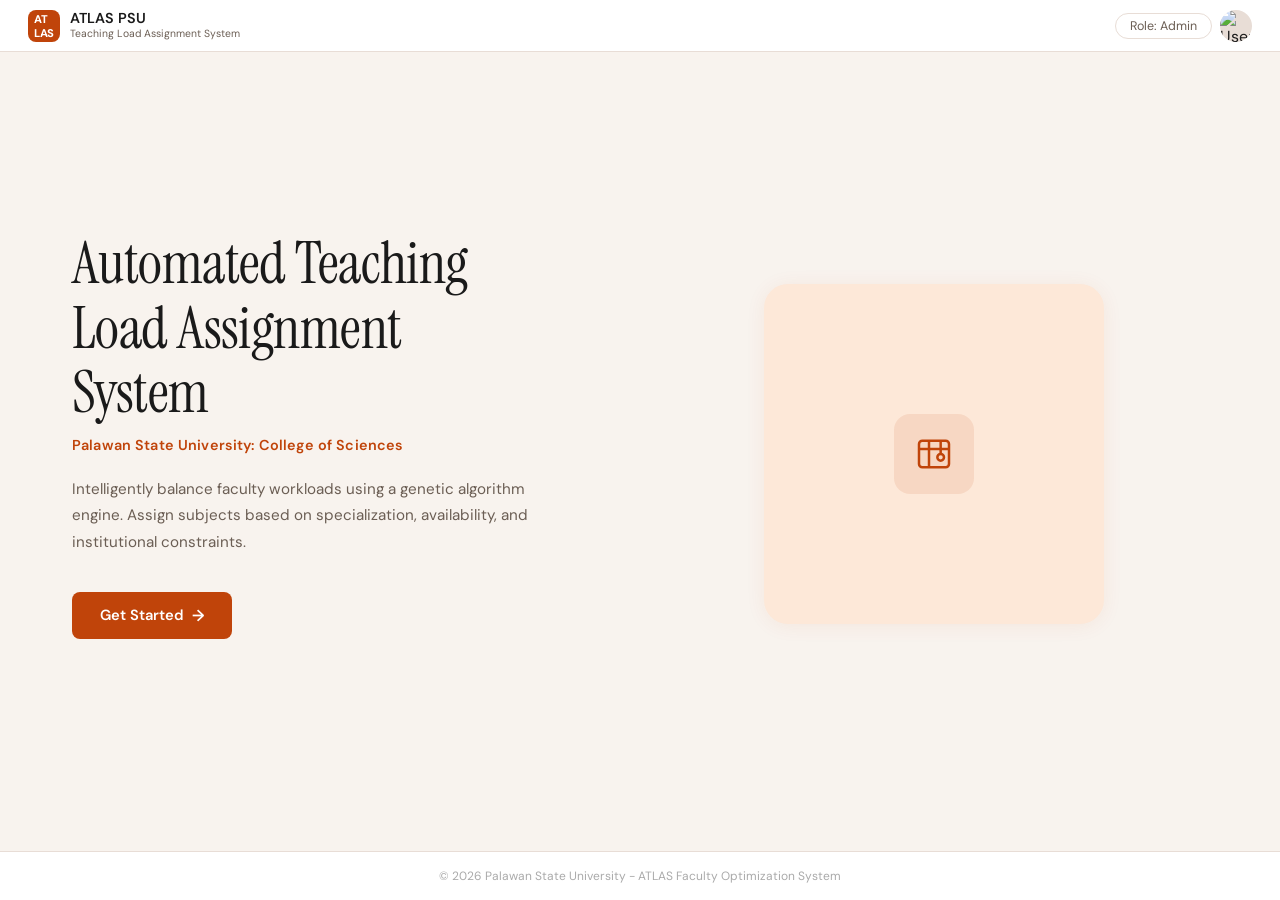
==== index.html @ 30d857c2 "login page fix for prototype" ====
<!DOCTYPE html>
<html lang="en">
<head>
  <meta charset="UTF-8">
  <meta name="viewport" content="width=device-width, initial-scale=1.0">
  <title>ATLAS PSU - Faculty Load Optimization</title>
  <link rel="icon" type="image/png" href="favicon.png">
  <link rel="preconnect" href="https://fonts.googleapis.com">
  <link rel="preconnect" href="https://fonts.gstatic.com" crossorigin>
  <link href="https://fonts.googleapis.com/css2?family=Instrument+Serif:ital@0;1&family=DM+Sans:wght@400;500;600&display=swap" rel="stylesheet">
  <style>
    *, *::before, *::after { box-sizing: border-box; margin: 0; padding: 0; }

    :root {
      --brand:      #c0440a;
      --brand-dark: #963309;
      --brand-bg:   #fde8d8;
      --cream:      #f8f3ee;
      --white:      #ffffff;
      --border:     #e8ddd6;
      --text:       #1a1a1a;
      --muted:      #6b5e54;
    }

    html { font-size: 16px; scroll-behavior: smooth; }

    body {
      font-family: 'DM Sans', sans-serif;
      background: var(--cream);
      color: var(--text);
      min-height: 100vh;
      display: flex;
      flex-direction: column;
    }

    /* ── NAV ── */
    .lp-nav {
      background: var(--white);
      border-bottom: 1px solid var(--border);
      padding: 0 28px;
      height: 52px;
      display: flex;
      align-items: center;
      justify-content: space-between;
      position: sticky;
      top: 0;
      z-index: 100;
    }
    .lp-nav-left {
      display: flex;
      align-items: center;
      gap: 10px;
    }
    .lp-logo-wrap {
      display: flex;
      align-items: center;
      gap: 10px;
    }
    .lp-logo-icon {
      width: 32px;
      height: 32px;
      background: var(--brand);
      border-radius: 8px;
      display: flex;
      align-items: center;
      justify-content: center;
      font-size: 0.7rem;
      font-weight: 800;
      color: white;
      letter-spacing: -0.5px;
      flex-shrink: 0;
    }
    .lp-brand {
      font-size: 0.9rem;
      font-weight: 600;
      color: var(--text);
      line-height: 1.1;
    }
    .lp-brand-sub {
      font-size: 0.65rem;
      color: var(--muted);
      font-weight: 400;
    }
    .lp-nav-right {
      display: flex;
      align-items: center;
      gap: 8px;
    }
    .lp-role-pill {
      border: 1px solid var(--border);
      border-radius: 99px;
      padding: 4px 14px;
      font-size: 0.78rem;
      color: var(--muted);
      background: var(--white);
    }
    .lp-avatar {
      width: 32px;
      height: 32px;
      border-radius: 50%;
      background: var(--border);
      overflow: hidden;
      flex-shrink: 0;
    }
    .lp-avatar img {
      width: 100%;
      height: 100%;
      object-fit: cover;
    }

    /* ── HERO ── */
    .lp-hero {
      flex: 1;
      display: grid;
      grid-template-columns: 1fr 1fr;
      align-items: center;
      gap: 40px;
      padding: 64px 72px 60px;
      max-width: 1300px;
      margin: 0 auto;
      width: 100%;
    }

    .lp-hero-left {}

    .lp-hero-title {
      font-family: 'Instrument Serif', serif;
      font-size: clamp(2.2rem, 4.5vw, 3.6rem);
      font-weight: 400;
      line-height: 1.12;
      color: var(--text);
      letter-spacing: -0.01em;
      margin-bottom: 10px;
    }

    .lp-hero-subtitle {
      font-size: 0.9rem;
      font-weight: 600;
      color: var(--brand);
      margin-bottom: 22px;
      letter-spacing: 0.01em;
    }

    .lp-hero-desc {
      font-size: 0.95rem;
      line-height: 1.75;
      color: var(--muted);
      max-width: 500px;
      margin-bottom: 36px;
    }

    .lp-cta {
      display: inline-flex;
      align-items: center;
      gap: 8px;
      background: var(--brand);
      color: #fff;
      padding: 13px 28px;
      border-radius: 8px;
      font-size: 0.92rem;
      font-weight: 600;
      text-decoration: none;
      transition: background 0.15s, transform 0.1s;
      margin-bottom: 36px;
    }
    .lp-cta:hover { background: var(--brand-dark); transform: translateY(-1px); }
    .lp-cta-arrow { font-size: 1rem; }

    .lp-feature-tags {
      display: flex;
      flex-wrap: wrap;
      gap: 8px;
    }
    .lp-tag {
      display: inline-flex;
      align-items: center;
      gap: 7px;
      border: 1px solid var(--border);
      background: var(--white);
      border-radius: 99px;
      padding: 6px 14px;
      font-size: 0.78rem;
      font-weight: 500;
      color: var(--text);
      white-space: nowrap;
    }
    .lp-tag-icon {
      font-size: 0.8rem;
      opacity: 0.75;
    }

    /* ── HERO RIGHT CARD ── */
    .lp-hero-right {
      display: flex;
      justify-content: center;
      align-items: center;
    }
    .lp-visual-card {
      width: 100%;
      max-width: 340px;
      aspect-ratio: 1 / 1;
      background: var(--brand-bg);
      border-radius: 24px;
      display: flex;
      flex-direction: column;
      align-items: center;
      justify-content: center;
      gap: 16px;
      padding: 40px;
      box-shadow: 0 2px 20px rgba(192,68,10,0.07);
    }
    .lp-visual-icon {
      width: 80px;
      height: 80px;
      background: rgba(192,68,10,0.10);
      border-radius: 16px;
      display: flex;
      align-items: center;
      justify-content: center;
    }
    .lp-visual-icon svg {
      width: 40px;
      height: 40px;
      stroke: var(--brand);
      stroke-width: 1.5;
      fill: none;
    }
    .lp-visual-stat {
      display: flex;
      flex-direction: column;
      align-items: center;
      gap: 4px;
      text-align: center;
    }
    .lp-visual-stat-num {
      font-family: 'Instrument Serif', serif;
      font-size: 2.2rem;
      color: var(--brand);
      line-height: 1;
    }
    .lp-visual-stat-label {
      font-size: 0.75rem;
      color: var(--muted);
      font-weight: 500;
    }
    .lp-visual-pills {
      display: flex;
      gap: 6px;
      flex-wrap: wrap;
      justify-content: center;
    }
    .lp-vpill {
      padding: 3px 10px;
      border-radius: 99px;
      font-size: 0.68rem;
      font-weight: 600;
    }
    .lp-vpill-green  { background: #d1fae5; color: #065f46; }
    .lp-vpill-orange { background: #ffedd5; color: #9a3412; }
    .lp-vpill-blue   { background: #dbeafe; color: #1e40af; }

    /* ── FOOTER ── */
    .lp-footer {
      background: var(--white);
      border-top: 1px solid var(--border);
      padding: 16px 28px;
      text-align: center;
      font-size: 0.75rem;
      color: #aaa;
    }

    /* ── RESPONSIVE ── */
    @media (max-width: 820px) {
      .lp-hero {
        grid-template-columns: 1fr;
        padding: 40px 28px;
        text-align: center;
      }
      .lp-hero-right { display: none; }
      .lp-hero-desc { max-width: 100%; }
      .lp-feature-tags { justify-content: center; }
    }
  </style>
</head>
<body>

  <!-- NAV -->
  <nav class="lp-nav">
    <div class="lp-nav-left">
      <div class="lp-logo-wrap">
        <div class="lp-logo-icon">AT<br>LAS</div>
        <div>
          <div class="lp-brand">ATLAS PSU</div>
          <div class="lp-brand-sub">Teaching Load Assignment System</div>
        </div>
      </div>
    </div>
    <div class="lp-nav-right">
      <span class="lp-role-pill">Role: Admin</span>
      <div class="lp-avatar">
        <img src="https://media.istockphoto.com/id/2171382633/vector/user-profile-icon-anonymous-person-symbol-blank-avatar-graphic-vector-illustration.jpg?s=612x612&w=0&k=20&c=ZwOF6NfOR0zhYC44xOX06ryIPAUhDvAajrPsaZ6v1-w=" alt="User">
      </div>
    </div>
  </nav>

  <!-- HERO -->
  <main class="lp-hero">
    <div class="lp-hero-left">
      <h1 class="lp-hero-title">
        Automated Teaching<br>Load Assignment<br>System
      </h1>
      <p class="lp-hero-subtitle">Palawan State University: College of Sciences</p>
      <p class="lp-hero-desc">
        Intelligently balance faculty workloads using a genetic algorithm engine.
        Assign subjects based on specialization, availability, and institutional
        constraints.
      </p>
      <a href="login.html" class="lp-cta">
        Get Started
        <span class="lp-cta-arrow">→</span>
      </a>
    </div>

    <div class="lp-hero-right">
      <div class="lp-visual-card">
        <div class="lp-visual-icon">
          <svg viewBox="0 0 24 24">
            <rect x="3" y="4" width="18" height="16" rx="2"/>
            <line x1="3" y1="9" x2="21" y2="9"/>
            <line x1="9" y1="4" x2="9" y2="20"/>
            <circle cx="16" cy="14" r="2"/>
            <line x1="16" y1="12" x2="16" y2="4"/>
          </svg>
        </div>
      </div>
    </div>
  </main>

  <!-- FOOTER -->
  <footer class="lp-footer">
    &copy; 2026 Palawan State University - ATLAS Faculty Optimization System
  </footer>

</body>
</html>
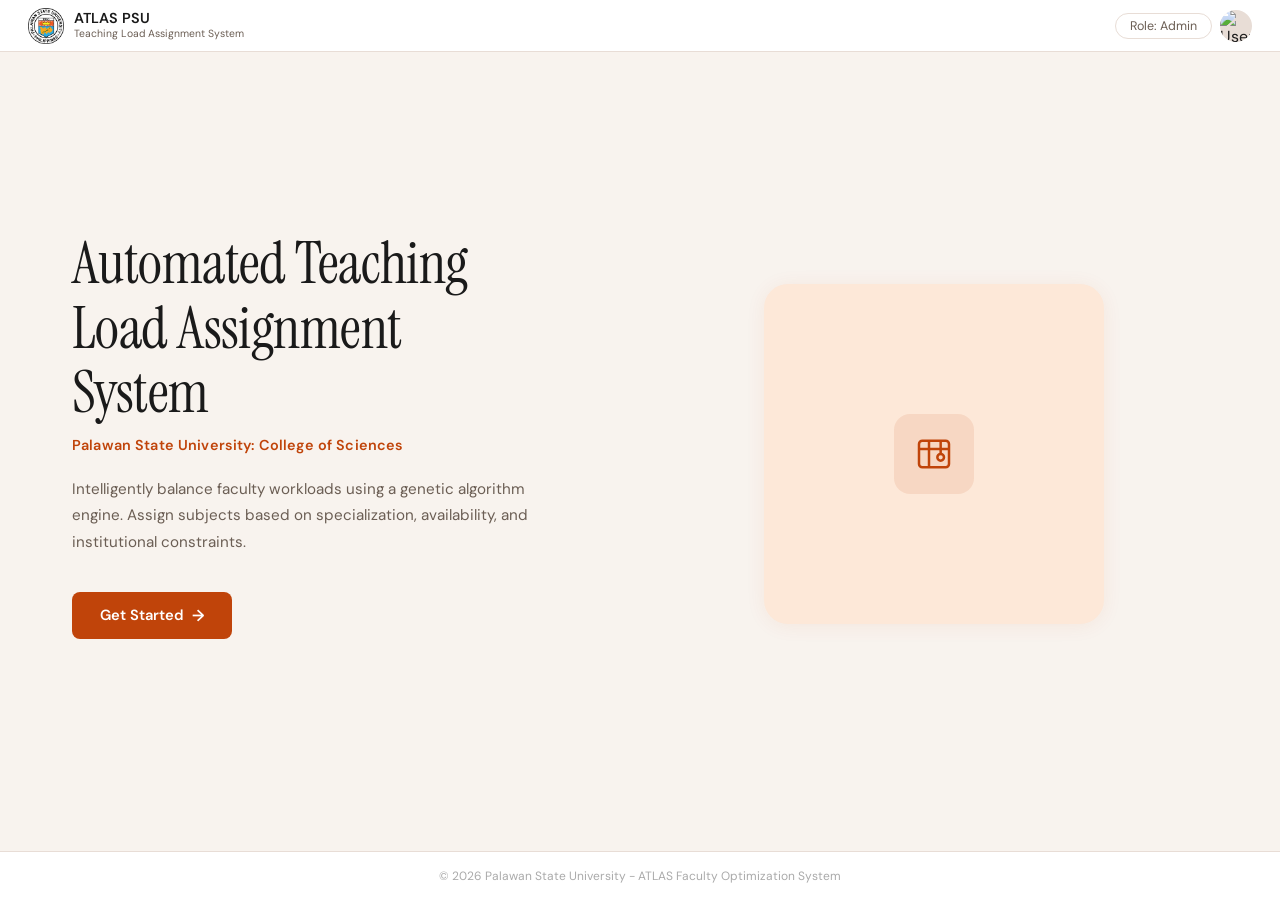
==== commit 7c195a0c: "idkkk" ====
--- a/index.html
+++ b/index.html
@@ -288,7 +288,14 @@
   <nav class="lp-nav">
     <div class="lp-nav-left">
       <div class="lp-logo-wrap">
-        <div class="lp-logo-icon">AT<br>LAS</div>
+        <img
+          src="favicon.png"
+          alt="Palawan State University Logo"
+          class="psu-logo"
+          width="36"
+          height="36"
+          loading="lazy"
+        />
         <div>
           <div class="lp-brand">ATLAS PSU</div>
           <div class="lp-brand-sub">Teaching Load Assignment System</div>
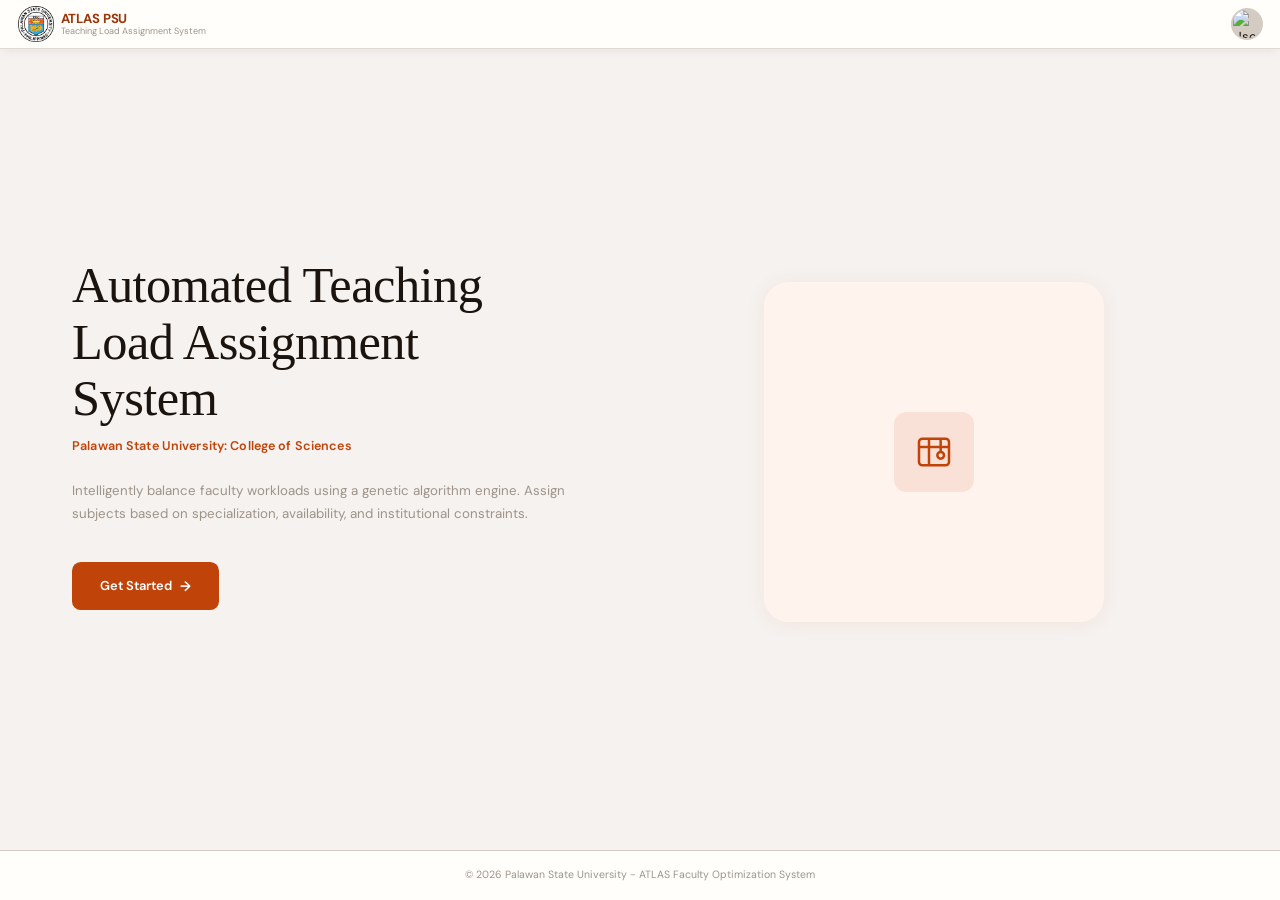
==== commit 8e86281b: "Multiple modifications and css fixes" ====
--- a/index.html
+++ b/index.html
@@ -3,293 +3,21 @@
 <head>
   <meta charset="UTF-8">
   <meta name="viewport" content="width=device-width, initial-scale=1.0">
-  <title>ATLAS PSU - Faculty Load Optimization</title>
-  <link rel="icon" type="image/png" href="favicon.png">
+  <title>ATLAS PSU | Faculty Load Optimization</title>
+  <link rel="icon" type="image/png" href="/assets/images/favicon.png">
   <link rel="preconnect" href="https://fonts.googleapis.com">
   <link rel="preconnect" href="https://fonts.gstatic.com" crossorigin>
   <link href="https://fonts.googleapis.com/css2?family=Instrument+Serif:ital@0;1&family=DM+Sans:wght@400;500;600&display=swap" rel="stylesheet">
-  <style>
-    *, *::before, *::after { box-sizing: border-box; margin: 0; padding: 0; }
-
-    :root {
-      --brand:      #c0440a;
-      --brand-dark: #963309;
-      --brand-bg:   #fde8d8;
-      --cream:      #f8f3ee;
-      --white:      #ffffff;
-      --border:     #e8ddd6;
-      --text:       #1a1a1a;
-      --muted:      #6b5e54;
-    }
-
-    html { font-size: 16px; scroll-behavior: smooth; }
-
-    body {
-      font-family: 'DM Sans', sans-serif;
-      background: var(--cream);
-      color: var(--text);
-      min-height: 100vh;
-      display: flex;
-      flex-direction: column;
-    }
-
-    /* ── NAV ── */
-    .lp-nav {
-      background: var(--white);
-      border-bottom: 1px solid var(--border);
-      padding: 0 28px;
-      height: 52px;
-      display: flex;
-      align-items: center;
-      justify-content: space-between;
-      position: sticky;
-      top: 0;
-      z-index: 100;
-    }
-    .lp-nav-left {
-      display: flex;
-      align-items: center;
-      gap: 10px;
-    }
-    .lp-logo-wrap {
-      display: flex;
-      align-items: center;
-      gap: 10px;
-    }
-    .lp-logo-icon {
-      width: 32px;
-      height: 32px;
-      background: var(--brand);
-      border-radius: 8px;
-      display: flex;
-      align-items: center;
-      justify-content: center;
-      font-size: 0.7rem;
-      font-weight: 800;
-      color: white;
-      letter-spacing: -0.5px;
-      flex-shrink: 0;
-    }
-    .lp-brand {
-      font-size: 0.9rem;
-      font-weight: 600;
-      color: var(--text);
-      line-height: 1.1;
-    }
-    .lp-brand-sub {
-      font-size: 0.65rem;
-      color: var(--muted);
-      font-weight: 400;
-    }
-    .lp-nav-right {
-      display: flex;
-      align-items: center;
-      gap: 8px;
-    }
-    .lp-role-pill {
-      border: 1px solid var(--border);
-      border-radius: 99px;
-      padding: 4px 14px;
-      font-size: 0.78rem;
-      color: var(--muted);
-      background: var(--white);
-    }
-    .lp-avatar {
-      width: 32px;
-      height: 32px;
-      border-radius: 50%;
-      background: var(--border);
-      overflow: hidden;
-      flex-shrink: 0;
-    }
-    .lp-avatar img {
-      width: 100%;
-      height: 100%;
-      object-fit: cover;
-    }
-
-    /* ── HERO ── */
-    .lp-hero {
-      flex: 1;
-      display: grid;
-      grid-template-columns: 1fr 1fr;
-      align-items: center;
-      gap: 40px;
-      padding: 64px 72px 60px;
-      max-width: 1300px;
-      margin: 0 auto;
-      width: 100%;
-    }
-
-    .lp-hero-left {}
-
-    .lp-hero-title {
-      font-family: 'Instrument Serif', serif;
-      font-size: clamp(2.2rem, 4.5vw, 3.6rem);
-      font-weight: 400;
-      line-height: 1.12;
-      color: var(--text);
-      letter-spacing: -0.01em;
-      margin-bottom: 10px;
-    }
-
-    .lp-hero-subtitle {
-      font-size: 0.9rem;
-      font-weight: 600;
-      color: var(--brand);
-      margin-bottom: 22px;
-      letter-spacing: 0.01em;
-    }
-
-    .lp-hero-desc {
-      font-size: 0.95rem;
-      line-height: 1.75;
-      color: var(--muted);
-      max-width: 500px;
-      margin-bottom: 36px;
-    }
-
-    .lp-cta {
-      display: inline-flex;
-      align-items: center;
-      gap: 8px;
-      background: var(--brand);
-      color: #fff;
-      padding: 13px 28px;
-      border-radius: 8px;
-      font-size: 0.92rem;
-      font-weight: 600;
-      text-decoration: none;
-      transition: background 0.15s, transform 0.1s;
-      margin-bottom: 36px;
-    }
-    .lp-cta:hover { background: var(--brand-dark); transform: translateY(-1px); }
-    .lp-cta-arrow { font-size: 1rem; }
-
-    .lp-feature-tags {
-      display: flex;
-      flex-wrap: wrap;
-      gap: 8px;
-    }
-    .lp-tag {
-      display: inline-flex;
-      align-items: center;
-      gap: 7px;
-      border: 1px solid var(--border);
-      background: var(--white);
-      border-radius: 99px;
-      padding: 6px 14px;
-      font-size: 0.78rem;
-      font-weight: 500;
-      color: var(--text);
-      white-space: nowrap;
-    }
-    .lp-tag-icon {
-      font-size: 0.8rem;
-      opacity: 0.75;
-    }
-
-    /* ── HERO RIGHT CARD ── */
-    .lp-hero-right {
-      display: flex;
-      justify-content: center;
-      align-items: center;
-    }
-    .lp-visual-card {
-      width: 100%;
-      max-width: 340px;
-      aspect-ratio: 1 / 1;
-      background: var(--brand-bg);
-      border-radius: 24px;
-      display: flex;
-      flex-direction: column;
-      align-items: center;
-      justify-content: center;
-      gap: 16px;
-      padding: 40px;
-      box-shadow: 0 2px 20px rgba(192,68,10,0.07);
-    }
-    .lp-visual-icon {
-      width: 80px;
-      height: 80px;
-      background: rgba(192,68,10,0.10);
-      border-radius: 16px;
-      display: flex;
-      align-items: center;
-      justify-content: center;
-    }
-    .lp-visual-icon svg {
-      width: 40px;
-      height: 40px;
-      stroke: var(--brand);
-      stroke-width: 1.5;
-      fill: none;
-    }
-    .lp-visual-stat {
-      display: flex;
-      flex-direction: column;
-      align-items: center;
-      gap: 4px;
-      text-align: center;
-    }
-    .lp-visual-stat-num {
-      font-family: 'Instrument Serif', serif;
-      font-size: 2.2rem;
-      color: var(--brand);
-      line-height: 1;
-    }
-    .lp-visual-stat-label {
-      font-size: 0.75rem;
-      color: var(--muted);
-      font-weight: 500;
-    }
-    .lp-visual-pills {
-      display: flex;
-      gap: 6px;
-      flex-wrap: wrap;
-      justify-content: center;
-    }
-    .lp-vpill {
-      padding: 3px 10px;
-      border-radius: 99px;
-      font-size: 0.68rem;
-      font-weight: 600;
-    }
-    .lp-vpill-green  { background: #d1fae5; color: #065f46; }
-    .lp-vpill-orange { background: #ffedd5; color: #9a3412; }
-    .lp-vpill-blue   { background: #dbeafe; color: #1e40af; }
-
-    /* ── FOOTER ── */
-    .lp-footer {
-      background: var(--white);
-      border-top: 1px solid var(--border);
-      padding: 16px 28px;
-      text-align: center;
-      font-size: 0.75rem;
-      color: #aaa;
-    }
-
-    /* ── RESPONSIVE ── */
-    @media (max-width: 820px) {
-      .lp-hero {
-        grid-template-columns: 1fr;
-        padding: 40px 28px;
-        text-align: center;
-      }
-      .lp-hero-right { display: none; }
-      .lp-hero-desc { max-width: 100%; }
-      .lp-feature-tags { justify-content: center; }
-    }
-  </style>
+  <link rel="stylesheet" href="/assets/css/main-style.css">
 </head>
-<body>
+<body class="page-index">
 
   <!-- NAV -->
   <nav class="lp-nav">
     <div class="lp-nav-left">
       <div class="lp-logo-wrap">
         <img
-          src="favicon.png"
+          src="/assets/images/favicon.png"
           alt="Palawan State University Logo"
           class="psu-logo"
           width="36"
@@ -303,7 +31,6 @@
       </div>
     </div>
     <div class="lp-nav-right">
-      <span class="lp-role-pill">Role: Admin</span>
       <div class="lp-avatar">
         <img src="https://media.istockphoto.com/id/2171382633/vector/user-profile-icon-anonymous-person-symbol-blank-avatar-graphic-vector-illustration.jpg?s=612x612&w=0&k=20&c=ZwOF6NfOR0zhYC44xOX06ryIPAUhDvAajrPsaZ6v1-w=" alt="User">
       </div>
@@ -322,7 +49,7 @@
         Assign subjects based on specialization, availability, and institutional
         constraints.
       </p>
-      <a href="login.html" class="lp-cta">
+      <a href="pages/login.html" class="lp-cta">
         Get Started
         <span class="lp-cta-arrow">→</span>
       </a>
@@ -348,5 +75,6 @@
     &copy; 2026 Palawan State University - ATLAS Faculty Optimization System
   </footer>
 
+  <script src="/assets/js/main-script.js" defer></script>
 </body>
 </html>
--- a/assets/css/main-style.css
+++ b/assets/css/main-style.css
@@ -0,0 +1,3908 @@
+/* ============================================================
+   ATLAS PSU - main-style.css
+   Genetic Algorithm Faculty Workload System
+   Palawan State University · College of Information Technology
+   Design language unified with IARMS PSU design system.
+   ============================================================ */
+
+/* ============================================================
+   0. GOOGLE FONTS IMPORT
+   ============================================================ */
+@import url('https://fonts.googleapis.com/css2?family=DM+Sans:ital,opsz,wght@0,9..40,300;0,9..40,400;0,9..40,500;0,9..40,600;0,9..40,700;1,9..40,400&family=DM+Serif+Display:ital@0;1&family=JetBrains+Mono:wght@400;500&display=swap');
+
+/* ============================================================
+   1. CSS DESIGN TOKENS
+   Rust Orange / Slate Gray / Off-White - ATLAS PSU brand
+   ============================================================ */
+:root {
+
+  /* Primary - Rust Orange (ATLAS brand #c0440a) */
+  --clr-primary-50:  #fff3ee;
+  --clr-primary-100: #ffe3d5;
+  --clr-primary-200: #ffc4a3;
+  --clr-primary-300: #ff9e6e;
+  --clr-primary-400: #e8693a;
+  --clr-primary-500: #c0440a;
+  --clr-primary-600: #9a3608;
+  --clr-primary-700: #762806;
+  --clr-primary-800: #531b04;
+  --clr-primary-900: #361002;
+
+  /* Accent - warm amber */
+  --clr-accent-400: #d97706;
+  --clr-accent-500: #b45309;
+  --clr-accent-100: #fef3c7;
+
+  /* Success / Warning / Danger */
+  --clr-success-500: #22c55e;
+  --clr-success-100: #dcfce7;
+  --clr-warning-500: #f59e0b;
+  --clr-warning-100: #fef3c7;
+  --clr-danger-500:  #ef4444;
+  --clr-danger-100:  #fee2e2;
+
+  /* Slate Gray neutrals */
+  --clr-gray-50:  #f8f7f6;
+  --clr-gray-100: #f0edea;
+  --clr-gray-200: #e2ddd8;
+  --clr-gray-300: #cdc6be;
+  --clr-gray-400: #9e9389;
+  --clr-gray-500: #6b6059;
+  --clr-gray-600: #524840;
+  --clr-gray-700: #3d342d;
+  --clr-gray-800: #2a221c;
+  --clr-gray-900: #1a130e;
+
+  /* Semantic surface tokens - Off-White base */
+  --bg-page:        #f5f2ef;
+  --bg-white:       #fffefb;
+  --bg-surface:     #fffefb;
+  --bg-surface-2:   #f9f6f2;
+  --bg-surface-3:   #f0edea;
+  --bg-subtle:      #faf7f5;
+  --bg-overlay:     rgba(26, 19, 14, 0.45);
+
+  --border-subtle:  #e8e2db;
+  --border:         #d4cbc2;
+  --border-default: #d4cbc2;
+  --border-dark:    #c0a898;
+  --border-strong:  #a89e94;
+
+  --text-primary:   #1a130e;
+  --text-secondary: #524840;
+  --text-muted:     #9e9389;
+  --text-inverse:   #fffefb;
+  --text-link:      var(--clr-primary-600);
+
+  /* Brand shorthands (ATLAS compat) */
+  --brand:           var(--clr-primary-500);
+  --brand-dark:      var(--clr-primary-600);
+  --brand-light:     var(--clr-primary-100);
+
+  --nav-bg:         rgba(255, 254, 251, 0.94);
+  --nav-border:     rgba(212, 203, 194, 0.7);
+  --nav-shadow:     0 1px 12px rgba(26, 19, 14, 0.07);
+
+  --card-bg:        #fffefb;
+  --card-shadow:    0 1px 3px rgba(26, 19, 14, 0.06), 0 4px 16px rgba(26, 19, 14, 0.05);
+  --card-shadow-lg: 0 4px 6px rgba(26, 19, 14, 0.05), 0 10px 40px rgba(26, 19, 14, 0.09);
+  --card-hover-shadow: 0 8px 24px rgba(192, 68, 10, 0.12), 0 2px 8px rgba(26, 19, 14, 0.08);
+
+  --input-bg:           #fffefb;
+  --input-border:       #d4cbc2;
+  --input-focus-border: var(--clr-primary-500);
+  --input-focus-ring:   rgba(192, 68, 10, 0.15);
+
+  /* Elevation shadows */
+  --shadow-xs:  0 1px 2px rgba(26, 19, 14, 0.06);
+  --shadow-sm:  0 1px 3px rgba(26, 19, 14, 0.08), 0 1px 2px rgba(26, 19, 14, 0.05);
+  --shadow-md:  0 4px 12px rgba(26, 19, 14, 0.08), 0 2px 4px rgba(26, 19, 14, 0.05);
+  --shadow-lg:  0 10px 32px rgba(26, 19, 14, 0.10), 0 4px 8px rgba(26, 19, 14, 0.06);
+  --shadow-xl:  0 20px 60px rgba(26, 19, 14, 0.13);
+
+  /* Typography */
+  --font-display: 'DM Serif Display', Georgia, serif;
+  --font-sans:    'DM Sans', -apple-system, BlinkMacSystemFont, 'Segoe UI', Roboto, sans-serif;
+  --font-mono:    'JetBrains Mono', 'Fira Code', monospace;
+
+  /* Spacing scale (4px base) */
+  --space-1:  0.25rem;
+  --space-2:  0.5rem;
+  --space-3:  0.75rem;
+  --space-4:  1rem;
+  --space-5:  1.25rem;
+  --space-6:  1.5rem;
+  --space-8:  2rem;
+  --space-10: 2.5rem;
+  --space-12: 3rem;
+  --space-16: 4rem;
+  --space-20: 5rem;
+
+  /* Border radius */
+  --radius-sm:   0.375rem;
+  --radius-md:   0.625rem;
+  --radius-lg:   0.875rem;
+  --radius-xl:   1.25rem;
+  --radius-2xl:  1.75rem;
+  --radius-full: 9999px;
+
+  /* Transitions */
+  --transition-fast: 0.12s ease;
+  --transition-base: 0.22s ease;
+  --transition-slow: 0.4s ease;
+
+  /* Navbar */
+  --nav-h:         3.5rem;
+  --navbar-height: 3.5rem;
+}
+
+/* ============================================================
+   2. RESET & BASE
+   ============================================================ */
+*,
+*::before,
+*::after {
+  box-sizing: border-box;
+  margin: 0;
+  padding: 0;
+}
+
+html {
+  font-size: 14px;
+  scroll-behavior: smooth;
+  -webkit-text-size-adjust: 100%;
+}
+
+body {
+  font-family: var(--font-sans);
+  font-size: 0.9375rem;
+  line-height: 1.6;
+  color: var(--text-primary);
+  background: var(--bg-page);
+  overflow: hidden;
+  height: 100vh;
+}
+
+img, svg {
+  display: block;
+  max-width: 100%;
+}
+
+button {
+  font-family: inherit;
+  cursor: pointer;
+}
+
+a {
+  color: var(--text-link);
+  text-decoration: none;
+  transition: color var(--transition-fast);
+}
+
+a:hover {
+  color: var(--clr-primary-700);
+}
+
+ul, ol {
+  list-style: none;
+}
+
+input, select, textarea {
+  font-family: inherit;
+  font-size: inherit;
+}
+
+fieldset {
+  border: none;
+}
+
+hr {
+  border: none;
+  border-top: 1px solid var(--border-subtle);
+  margin: var(--space-) 0;
+}
+
+/* ============================================================
+   3. UTILITY CLASSES
+   ============================================================ */
+.sr-only {
+  position: absolute;
+  width: 1px;
+  height: 1px;
+  padding: 0;
+  margin: -1px;
+  overflow: hidden;
+  clip: rect(0, 0, 0, 0);
+  white-space: nowrap;
+  border-width: 0;
+}
+
+.hidden {
+  display: none !important;
+}
+
+.text-muted     { color: var(--text-muted); }
+.text-secondary { color: var(--text-secondary); }
+
+.mt-16 { margin-top: var(--space-4); }
+.mb-24 { margin-bottom: var(--space-6); }
+.btn-full { width: 100%; }
+
+/* ============================================================
+   4. TYPOGRAPHY SCALE
+   ============================================================ */
+h1, h2, h3, h4, h5, h6 {
+  font-family: var(--font-sans);
+  font-weight: 600;
+  line-height: 1.25;
+  color: var(--text-primary);
+  letter-spacing: -0.015em;
+}
+
+h1 { font-size: clamp(1.75rem, 3.5vw, 2.5rem); }
+h2 { font-size: clamp(1.25rem, 2vw, 1.625rem); }
+h3 { font-size: 1.0625rem; }
+h4 { font-size: 0.9375rem; }
+
+p {
+  color: var(--text-secondary);
+  font-size: 0.875rem;
+  line-height: 1.65;
+}
+
+code, pre {
+  font-family: var(--font-mono);
+  font-size: 0.8125rem;
+  background: var(--bg-surface-3);
+  border-radius: var(--radius-sm);
+}
+
+code {
+  padding: 0.125rem 0.375rem;
+}
+
+/* Sort arrow (tables) */
+.sort-arrow {
+  font-size: 0.625rem;
+  opacity: 0.4;
+  margin-left: var(--space-1);
+}
+
+/* ============================================================
+   5. TOP NAVBAR
+   ============================================================ */
+.top-navbar {
+  position: fixed;
+  top: 0;
+  left: 0;
+  right: 0;
+  z-index: 1000;
+  height: var(--nav-h);
+  background: var(--nav-bg);
+  backdrop-filter: blur(12px);
+  -webkit-backdrop-filter: blur(12px);
+  border-bottom: 1px solid var(--nav-border);
+  box-shadow: var(--nav-shadow);
+  display: flex;
+  align-items: center;
+  justify-content: space-between;
+  padding: 0 var(--space-5);
+  gap: var(--space-4);
+  transition: background var(--transition-slow), border-color var(--transition-slow);
+}
+
+/* Nav left / right */
+.nav-left {
+  display: flex;
+  align-items: center;
+  gap: var(--space-8);
+  min-width: 0;
+}
+
+.nav-right {
+  display: flex;
+  align-items: center;
+  gap: var(--space-3);
+  flex-shrink: 0;
+}
+
+/* Brand */
+.nav-brand-wrap {
+  display: flex;
+  align-items: center;
+  gap: var(--space-2);
+  flex-shrink: 0;
+  text-decoration: none;
+}
+
+.brand {
+  font-size: 0.9375rem;
+  font-weight: 700;
+  color: var(--clr-primary-600);
+  white-space: nowrap;
+  letter-spacing: -0.01em;
+  flex-shrink: 0;
+}
+
+/* Nav menu */
+.nav-menu {
+  display: flex;
+  align-items: center;
+  gap: var(--space-1);
+  overflow-x: auto;
+  scrollbar-width: none;
+}
+.nav-menu::-webkit-scrollbar { display: none; }
+
+.nav-item {
+  padding: 0.3125rem 0.75rem;
+  font-size: 0.875rem;
+  font-weight: 500;
+  color: var(--text-secondary);
+  border-radius: var(--radius-md);
+  transition: background var(--transition-fast), color var(--transition-fast);
+  white-space: nowrap;
+  cursor: pointer;
+  border: none;
+  background: none;
+  user-select: none;
+  font-family: inherit;
+}
+
+.nav-item:hover {
+  background: var(--bg-surface-3);
+  color: var(--text-primary);
+}
+
+.nav-item.active {
+  background: var(--clr-primary-50);
+  color: var(--clr-primary-600);
+  font-weight: 600;
+}
+
+/* lp-nav (index.html) — unified with top-navbar */
+.lp-nav {
+  position: sticky;
+  top: 0;
+  left: 0;
+  right: 0;
+  z-index: 1000;
+  height: var(--nav-h);
+  background: var(--nav-bg);
+  backdrop-filter: blur(12px);
+  -webkit-backdrop-filter: blur(12px);
+  border-bottom: 1px solid var(--nav-border);
+  box-shadow: var(--nav-shadow);
+  display: flex;
+  align-items: center;
+  justify-content: space-between;
+  padding: 0 var(--space-5);
+  gap: var(--space-4);
+  transition: background var(--transition-slow), border-color var(--transition-slow);
+}
+
+.lp-nav-left,
+.lp-nav-right {
+  display: flex;
+  align-items: center;
+}
+
+.lp-nav-left { gap: var(--space-8); }
+.lp-nav-right { gap: var(--space-3); flex-shrink: 0; }
+
+.lp-logo-wrap {
+  display: flex;
+  align-items: center;
+  gap: var(--space-2);
+  flex-shrink: 0;
+  text-decoration: none;
+}
+
+.lp-brand {
+  font-size: 0.9375rem;
+  font-weight: 700;
+  color: var(--clr-primary-600);
+  white-space: nowrap;
+  letter-spacing: -0.01em;
+  line-height: 1.2;
+}
+
+.lp-brand-sub {
+  font-size: 0.6875rem;
+  color: var(--text-muted);
+  font-weight: 400;
+  line-height: 1.2;
+}
+
+.lp-role-pill {
+  border: 1px solid var(--border-default);
+  border-radius: var(--radius-full);
+  padding: 0.25rem 0.75rem;
+  font-size: 0.8rem;
+  color: var(--text-muted);
+  background: transparent;
+  font-family: var(--font-sans);
+}
+
+.lp-avatar {
+  width: 32px;
+  height: 32px;
+  border-radius: var(--radius-full);
+  overflow: hidden;
+  border: 2px solid var(--border-default);
+  flex-shrink: 0;
+}
+
+.lp-avatar img {
+  width: 100%;
+  height: 100%;
+  object-fit: cover;
+  display: block;
+}
+
+/* Nav search */
+.search-box {
+  display: flex;
+  align-items: center;
+  background: var(--bg-surface-3);
+  border: 1.5px solid var(--border-subtle);
+  border-radius: var(--radius-full);
+  overflow: hidden;
+  transition: border-color var(--transition-fast), box-shadow var(--transition-fast);
+}
+
+.search-box:focus-within {
+  border-color: var(--input-focus-border);
+  box-shadow: 0 0 0 3px var(--input-focus-ring);
+}
+
+.search-box input {
+  border: none;
+  background: transparent;
+  padding: 0.375rem 0.875rem;
+  font-size: 0.8125rem;
+  color: var(--text-primary);
+  width: 200px;
+  outline: none;
+}
+
+.search-box input::placeholder {
+  color: var(--text-muted);
+}
+
+/* Profile dropdown */
+.nav-item.dropdown {
+  position: relative;
+  padding: var(--space-1);
+  background: none;
+  border: none;
+}
+
+.profile-pic {
+  width: 32px;
+  height: 32px;
+  border-radius: var(--radius-full);
+  border: 2px solid var(--border-default);
+  cursor: pointer;
+  display: block;
+  object-fit: cover;
+  transition: border-color var(--transition-fast);
+}
+
+.profile-pic:hover {
+  border-color: var(--clr-primary-400);
+}
+
+.nav-item.dropdown .dropdown-content {
+  display: none;
+  position: absolute;
+  top: calc(100% + 8px);
+  right: 0;
+  left: auto;
+  min-width: 160px;
+  background: var(--bg-surface);
+  border: 1px solid var(--border-default);
+  border-radius: var(--radius-lg);
+  box-shadow: var(--shadow-lg);
+  padding: var(--space-2);
+  z-index: 2000;
+  animation: dropdown-in 0.15s ease;
+}
+
+@keyframes dropdown-in {
+  from { opacity: 0; transform: translateY(-4px); }
+  to   { opacity: 1; transform: translateY(0); }
+}
+
+.nav-item.dropdown.open .dropdown-content { display: block; }
+
+.nav-item.dropdown .dropdown-content div,
+.nav-item.dropdown .dropdown-content a {
+  display: block;
+  width: 100%;
+  text-align: left;
+  padding: 0.5rem 0.75rem;
+  font-size: 0.875rem;
+  color: var(--text-secondary);
+  border-radius: var(--radius-sm);
+  transition: background var(--transition-fast), color var(--transition-fast);
+  text-decoration: none;
+  cursor: pointer;
+}
+
+.nav-item.dropdown .dropdown-content div:hover,
+.nav-item.dropdown .dropdown-content a:hover {
+  background: var(--bg-surface-3);
+  color: var(--text-primary);
+}
+
+/* ============================================================
+   6. PANELS LAYOUT
+   ============================================================ */
+.panels-wrapper {
+  height: calc(100vh - var(--nav-h));
+  margin-top: var(--nav-h);
+  overflow: hidden;
+  padding: var(--space-5) var(--space-5) 0;
+}
+
+.panels-container {
+  height: 100%;
+  position: relative;
+}
+
+.panel {
+  display: none;
+  width: 100%;
+  height: 100%;
+  overflow-y: auto;
+  overflow-x: hidden;
+  background: var(--bg-surface);
+  border: 1px solid var(--border-subtle);
+  border-radius: var(--radius-xl) var(--radius-xl) 0 0;
+  padding: var(--space-8) var(--space-10);
+  box-shadow: var(--card-shadow);
+  position: relative;
+  animation: panel-fade-in 0.25s ease;
+}
+
+@keyframes panel-fade-in {
+  from { opacity: 0; transform: translateY(6px); }
+  to   { opacity: 1; transform: translateY(0); }
+}
+
+.panel.active {
+  display: block;
+}
+
+.panel::-webkit-scrollbar { width: 6px; }
+.panel::-webkit-scrollbar-track { background: transparent; }
+.panel::-webkit-scrollbar-thumb {
+  background: var(--border-default);
+  border-radius: var(--radius-full);
+}
+.panel::-webkit-scrollbar-thumb:hover {
+  background: var(--border-strong);
+}
+
+/* ============================================================
+   7. PAGE HEADER & SECTION HEADINGS
+   ============================================================ */
+.page-header {
+  margin-bottom: var(--space-6);
+  padding-bottom: var(--space-5);
+  border-bottom: 2px solid var(--border-subtle);
+  display: flex;
+  align-items: flex-start;
+  justify-content: space-between;
+  gap: 16px;
+  flex-wrap: wrap;
+}
+
+.page-header > div:first-child,
+.page-header > h2:only-child,
+.page-header > h2:first-child {
+  flex: 1;
+  min-width: 0;
+}
+
+.page-header h2,
+.page-header > div h2 {
+  margin-bottom: var(--space-2);
+  font-size: clamp(1.25rem, 2vw, 1.625rem);
+}
+
+.page-header p,
+.page-header > div p {
+  max-width: 680px;
+  color: var(--text-secondary);
+}
+
+.section-heading {
+  margin: var(--space-6) 0 var(--space-3);
+  padding-bottom: var(--space-2);
+  border-bottom: 1px solid var(--border-subtle);
+  font-size: 0.75rem;
+  font-weight: 700;
+  color: var(--text-muted);
+  text-transform: uppercase;
+  letter-spacing: 0.07em;
+  font-family: var(--font-sans);
+}
+
+.section-divider {
+  height: 1px;
+  background: var(--border-subtle);
+  margin: var(--space-8) 0;
+}
+
+/* ============================================================
+   8. BUTTONS
+   ============================================================ */
+button,
+.btn {
+  display: inline-flex;
+  align-items: center;
+  justify-content: center;
+  gap: var(--space-2);
+  padding: 0.5rem 1.125rem;
+  font-size: 0.875rem;
+  font-weight: 500;
+  font-family: var(--font-sans);
+  border-radius: var(--radius-md);
+  border: 1.5px solid transparent;
+  transition:
+    background-color var(--transition-fast),
+    color var(--transition-fast),
+    border-color var(--transition-fast),
+    box-shadow var(--transition-fast),
+    transform var(--transition-fast),
+    opacity var(--transition-fast);
+  cursor: pointer;
+  white-space: nowrap;
+  user-select: none;
+  text-decoration: none;
+  line-height: 1.4;
+  /* Default to primary */
+  background: var(--clr-primary-500);
+  color: #fff;
+}
+
+button:hover,
+.btn:hover {
+  background: var(--clr-primary-600);
+}
+
+button:active,
+.btn:active {
+  transform: scale(0.97);
+}
+
+button:disabled,
+.btn:disabled {
+  opacity: 0.45;
+  cursor: not-allowed;
+  pointer-events: none;
+}
+
+button:focus-visible,
+.btn:focus-visible {
+  outline: 2.5px solid var(--clr-primary-400);
+  outline-offset: 2px;
+}
+
+/* Secondary */
+.btn-secondary {
+  background: var(--bg-surface);
+  color: var(--text-primary);
+  border-color: var(--border-default);
+}
+.btn-secondary:hover {
+  background: var(--bg-surface-3);
+  border-color: var(--border-strong);
+  color: var(--text-primary);
+}
+
+/* Remove / Delete */
+.btn-remove,
+.btn-delete {
+  background: var(--bg-surface);
+  color: #dc2626;
+  border-color: #fca5a5;
+  font-size: 0.8125rem;
+  padding: 0.3rem 0.875rem;
+}
+.btn-remove:hover,
+.btn-delete:hover {
+  background: var(--clr-danger-100);
+  border-color: var(--clr-danger-500);
+  color: #991b1b;
+}
+
+/* Edit faculty */
+.btn-edit-faculty {
+  display: inline-flex;
+  align-items: center;
+  gap: var(--space-1);
+  padding: 0.3rem 0.875rem;
+  font-size: 0.8rem;
+  font-weight: 600;
+  font-family: var(--font-sans);
+  background: var(--clr-primary-500);
+  color: #fff;
+  border: 1.5px solid transparent;
+  border-radius: var(--radius-sm);
+  cursor: pointer;
+  transition: background var(--transition-fast), transform var(--transition-fast);
+  white-space: nowrap;
+}
+.btn-edit-faculty:hover {
+  background: var(--clr-primary-600);
+  transform: translateY(-1px);
+}
+
+/* ============================================================
+   9. INPUTS & SELECTS & FORMS
+   ============================================================ */
+input[type="text"],
+input[type="number"],
+input[type="password"],
+select,
+textarea {
+  padding: 0.5625rem 0.875rem;
+  font-size: 0.875rem;
+  font-family: var(--font-sans);
+  border: 1.5px solid var(--input-border);
+  border-radius: var(--radius-md);
+  background: var(--input-bg);
+  color: var(--text-primary);
+  outline: none;
+  transition: border-color var(--transition-fast), box-shadow var(--transition-fast);
+  width: 100%;
+}
+
+input[type="text"]::placeholder,
+input[type="number"]::placeholder,
+textarea::placeholder {
+  color: var(--text-muted);
+}
+
+input[type="text"]:focus,
+input[type="number"]:focus,
+input[type="password"]:focus,
+select:focus,
+textarea:focus {
+  border-color: var(--input-focus-border);
+  box-shadow: 0 0 0 3px var(--input-focus-ring);
+}
+
+input[readonly] {
+  background: var(--bg-surface-2);
+  color: var(--text-secondary);
+  cursor: default;
+}
+
+/* Checkbox */
+input[type="checkbox"] {
+  width: auto;
+  cursor: pointer;
+  accent-color: var(--clr-primary-500);
+}
+
+/* ============================================================
+   10. TABLES (generic)
+   ============================================================ */
+table {
+  width: 100%;
+  border-collapse: collapse;
+  font-size: 0.875rem;
+}
+
+thead {
+  background: var(--bg-surface-2);
+}
+
+thead th {
+  padding: 0.625rem 0.875rem;
+  text-align: left;
+  font-size: 0.75rem;
+  font-weight: 700;
+  color: var(--text-muted);
+  text-transform: uppercase;
+  letter-spacing: 0.06em;
+  white-space: nowrap;
+  border-bottom: 1px solid var(--border-default);
+}
+
+thead th[data-key] { cursor: pointer; user-select: none; }
+thead th[data-key]:hover {
+  background: var(--clr-primary-50);
+  color: var(--clr-primary-600);
+}
+
+tbody tr {
+  border-bottom: 1px solid var(--border-subtle);
+  transition: background var(--transition-fast);
+}
+
+tbody tr:last-child { border-bottom: none; }
+
+tbody tr:hover { background: var(--bg-surface-2); }
+
+td {
+  padding: 0.5625rem 0.875rem;
+  color: var(--text-primary);
+  vertical-align: middle;
+}
+
+/* Table wrapper */
+.table-wrapper,
+.faculty-scroll-wrap {
+  overflow-x: auto;
+  overflow-y: visible;
+  border: 1px solid var(--border-subtle);
+  border-radius: var(--radius-lg);
+  background: var(--bg-surface);
+  box-shadow: var(--card-shadow);
+}
+
+/* ============================================================
+   11. BADGES
+   ============================================================ */
+.badge {
+  display: inline-flex;
+  align-items: center;
+  gap: var(--space-1);
+  padding: 0.2rem 0.65rem;
+  font-size: 0.75rem;
+  font-weight: 600;
+  border-radius: var(--radius-full);
+  letter-spacing: 0.01em;
+  background: var(--clr-primary-50);
+  color: var(--clr-primary-600);
+  border: 1px solid rgba(192, 68, 10, 0.2);
+}
+
+/* Status badges */
+.status-badge,
+.units-badge {
+  display: inline-flex;
+  align-items: center;
+  justify-content: center;
+  padding: 0.2rem 0.625rem;
+  font-size: 0.75rem;
+  font-weight: 700;
+  border-radius: var(--radius-full);
+  white-space: nowrap;
+}
+
+.units-ok     { background: var(--clr-success-100); color: #065f46; }
+.units-max    { background: var(--clr-warning-100); color: #92400e; }
+.units-over   { background: var(--clr-danger-100);  color: #991b1b; }
+
+/* ============================================================
+   12. DASHBOARD - STAT CARDS
+   ============================================================ */
+.stats-row {
+  display: grid;
+  grid-template-columns: repeat(3, 1fr);
+  gap: var(--space-4);
+  margin-bottom: var(--space-6);
+}
+
+.stat-card {
+  background: var(--card-bg);
+  border: 1px solid var(--border-subtle);
+  border-radius: var(--radius-lg);
+  padding: var(--space-5) var(--space-6);
+  box-shadow: var(--card-shadow);
+  transition: box-shadow var(--transition-base), transform var(--transition-base);
+  border-left: 3px solid var(--border-default);
+}
+
+.stat-card:first-child { border-left-color: var(--clr-primary-400); }
+.stat-card:nth-child(2) { border-left-color: var(--clr-danger-500); }
+.stat-card:nth-child(3) { border-left-color: var(--clr-success-500); }
+
+.stat-card:hover {
+  box-shadow: var(--shadow-md);
+  transform: translateY(-2px);
+}
+
+.stat-label {
+  font-size: 0.75rem;
+  font-weight: 700;
+  text-transform: uppercase;
+  letter-spacing: 0.06em;
+  color: var(--text-muted);
+  margin-bottom: var(--space-2);
+}
+
+.stat-value {
+  font-size: 2rem;
+  font-weight: 700;
+  color: var(--text-primary);
+  line-height: 1;
+  margin-bottom: var(--space-1);
+  letter-spacing: -0.02em;
+}
+
+.stat-sub {
+  font-size: 0.75rem;
+  color: var(--text-muted);
+}
+
+/* ============================================================
+   13. DASHBOARD CHART CARD
+   ============================================================ */
+.dashboard-chart-card {
+  background: var(--card-bg);
+  border: 1px solid var(--border-subtle);
+  border-radius: var(--radius-xl);
+  padding: var(--space-6);
+  box-shadow: var(--card-shadow);
+  transition: box-shadow var(--transition-base);
+}
+
+.dashboard-chart-card:hover {
+  box-shadow: var(--shadow-md);
+}
+
+.dashboard-chart-card h3 {
+  margin-bottom: var(--space-5);
+  padding-bottom: var(--space-3);
+  border-bottom: 1px solid var(--border-subtle);
+}
+
+/* When h3 is inside .dashboard-card-header, parent handles the border */
+.dashboard-card-header h3 {
+  margin-bottom: var(--space-1);
+  padding-bottom: 0;
+  border-bottom: none;
+}
+
+.chart-canvas-wrap {
+  position: relative;
+  height: 300px;
+}
+
+/* ============================================================
+   14. FACULTY ASSIGNMENTS SUMMARY
+   ============================================================ */
+.faculty-assignments-container {
+  min-height: 80px;
+}
+
+.fac-assign-grid {
+  display: grid;
+  grid-template-columns: repeat(auto-fill, minmax(260px, 1fr));
+  gap: var(--space-3);
+  padding: var(--space-1) 0;
+}
+
+.fac-assign-card {
+  border: 1px solid var(--border-subtle);
+  border-radius: var(--radius-lg);
+  padding: var(--space-4);
+  background: var(--bg-surface-2);
+  transition: box-shadow var(--transition-fast), border-color var(--transition-fast), transform var(--transition-fast);
+}
+
+.fac-assign-card:hover {
+  box-shadow: var(--shadow-sm);
+  border-color: var(--clr-primary-200);
+  transform: translateY(-1px);
+}
+
+.fac-assign-header {
+  display: flex;
+  align-items: center;
+  gap: var(--space-2);
+  margin-bottom: var(--space-3);
+}
+
+.fac-assign-avatar,
+.faculty-avatar {
+  display: inline-flex;
+  align-items: center;
+  justify-content: center;
+  width: 30px;
+  height: 30px;
+  border-radius: var(--radius-full);
+  background: var(--clr-primary-100);
+  color: var(--clr-primary-700);
+  font-size: 0.75rem;
+  font-weight: 700;
+  flex-shrink: 0;
+}
+
+.fac-assign-name {
+  font-weight: 700;
+  font-size: 0.875rem;
+  color: var(--text-primary);
+  flex: 1;
+  min-width: 0;
+  white-space: nowrap;
+  overflow: hidden;
+  text-overflow: ellipsis;
+}
+
+.fac-assign-chips {
+  display: flex;
+  flex-wrap: wrap;
+  gap: var(--space-1);
+}
+
+.subject-chip {
+  display: inline-block;
+  padding: 0.175rem 0.625rem;
+  background: var(--bg-surface);
+  border: 1px solid var(--border-subtle);
+  border-radius: var(--radius-full);
+  font-size: 0.7rem;
+  font-weight: 500;
+  color: var(--text-secondary);
+  white-space: nowrap;
+  transition: border-color var(--transition-fast);
+}
+
+.subject-chip:hover {
+  border-color: var(--clr-primary-300);
+  color: var(--clr-primary-600);
+}
+
+.empty-state-msg {
+  color: var(--text-muted);
+  font-size: 0.875rem;
+  font-style: italic;
+  padding: var(--space-4) 0;
+  text-align: center;
+}
+
+/* ============================================================
+   15. WORKLOAD PANEL
+   ============================================================ */
+.workload-grid {
+  display: grid;
+  grid-template-columns: 260px 1fr;
+  gap: var(--space-5);
+  align-items: start;
+}
+
+.workload-controls-card {
+  background: var(--bg-surface-2);
+  border: 1px solid var(--border-subtle);
+  border-radius: var(--radius-xl);
+  padding: var(--space-6);
+  text-align: center;
+  position: sticky;
+  top: var(--space-4);
+  box-shadow: var(--card-shadow);
+}
+
+.ga-image {
+  width: 80px;
+  border-radius: var(--radius-lg);
+  margin: 0 auto var(--space-3);
+}
+
+.subtitle {
+  font-size: 0.8rem;
+  color: var(--text-muted);
+  margin-bottom: var(--space-4);
+}
+
+/* Advanced settings */
+.advanced-settings {
+  margin-top: var(--space-4);
+  text-align: left;
+}
+
+.advanced-settings summary {
+  font-size: 0.8125rem;
+  font-weight: 600;
+  color: var(--clr-primary-600);
+  cursor: pointer;
+  padding: var(--space-2) 0;
+  outline: none;
+  list-style: none;
+  transition: color var(--transition-fast);
+}
+
+.advanced-settings summary::-webkit-details-marker { display: none; }
+.advanced-settings summary::before { content: '▶ '; font-size: 0.625rem; }
+.advanced-settings[open] summary::before { content: '▼ '; }
+.advanced-settings summary:hover { color: var(--clr-primary-700); }
+
+.settings-body {
+  display: flex;
+  flex-direction: column;
+  gap: var(--space-3);
+  margin-top: var(--space-3);
+}
+
+.settings-body label {
+  display: flex;
+  flex-direction: column;
+  gap: var(--space-1);
+  font-size: 0.8rem;
+  font-weight: 500;
+  color: var(--text-secondary);
+}
+
+.settings-body input {
+  padding: 0.375rem 0.625rem;
+}
+
+.workload-result-card {
+  background: var(--card-bg);
+  border: 1px solid var(--border-subtle);
+  border-radius: var(--radius-xl);
+  padding: var(--space-6);
+  box-shadow: var(--card-shadow);
+  min-height: 300px;
+  transition: box-shadow var(--transition-base);
+}
+
+.workload-result-card:hover {
+  box-shadow: var(--shadow-md);
+}
+
+.workload-result-card h3 {
+  margin-bottom: var(--space-4);
+  padding-bottom: var(--space-3);
+  border-bottom: 1px solid var(--border-subtle);
+}
+
+/* ============================================================
+   16. GA LOADING STATE
+   ============================================================ */
+.ga-loading {
+  display: flex;
+  flex-direction: column;
+  align-items: center;
+  gap: var(--space-5);
+  padding: var(--space-8) 0;
+}
+
+.ga-loading.hidden { display: none; }
+
+.loader-row {
+  display: flex;
+  align-items: center;
+  gap: var(--space-10);
+}
+
+.loader-box {
+  text-align: center;
+}
+
+.loader-box p {
+  font-size: 0.875rem;
+  color: var(--text-secondary);
+  margin-top: var(--space-2);
+}
+
+.spinner {
+  width: 32px;
+  height: 32px;
+  border: 3px solid var(--border-default);
+  border-top-color: var(--clr-primary-500);
+  border-radius: var(--radius-full);
+  animation: spin 0.8s linear infinite;
+  margin: 0 auto;
+}
+
+@keyframes spin { to { transform: rotate(360deg); } }
+
+.mini-chart-wrapper {
+  border: 1px solid var(--border-subtle);
+  border-radius: var(--radius-sm);
+  background: var(--bg-surface-2);
+  overflow: hidden;
+}
+
+#gaProgressContainer {
+  width: 100%;
+  max-width: 420px;
+}
+
+#gaProgressBar {
+  height: 6px;
+  background: var(--border-subtle);
+  border-radius: var(--radius-full);
+  overflow: hidden;
+}
+
+#gaProgressBar .fill {
+  height: 100%;
+  width: 0%;
+  transition: width 0.2s linear, background-color 0.2s linear;
+  border-radius: var(--radius-full);
+  background: linear-gradient(90deg, var(--clr-primary-500), var(--clr-primary-400));
+}
+
+/* GA Schedule Table row colors */
+#gaScheduleTable tbody tr[data-day="Mon"] { background: #fffbeb; }
+#gaScheduleTable tbody tr[data-day="Tue"] { background: #f5f3ff; }
+#gaScheduleTable tbody tr[data-day="Wed"] { background: #f0fdf4; }
+#gaScheduleTable tbody tr[data-day="Thu"] { background: #fff7ed; }
+#gaScheduleTable tbody tr[data-day="Fri"] { background: #eff6ff; }
+#gaScheduleTable tbody tr[data-day="Sat"] { background: #fdf4ff; }
+#gaScheduleTable tbody tr:hover { filter: brightness(0.97); }
+
+/* ============================================================
+   17. FACULTY TABLE
+   ============================================================ */
+#facultyInputTable {
+  min-width: 900px;
+  border-collapse: collapse;
+}
+
+#facultyInputTable thead th {
+  position: sticky;
+  top: 0;
+  z-index: 2;
+  background: var(--bg-surface-2);
+}
+
+#facultyInputTable td { vertical-align: middle; }
+
+/* Column widths */
+#facultyInputTable th:nth-child(1),
+#facultyInputTable td:nth-child(1) { width: 160px; }
+#facultyInputTable th:nth-child(2),
+#facultyInputTable td:nth-child(2) { min-width: 240px; }
+#facultyInputTable th:nth-child(3),
+#facultyInputTable td:nth-child(3) { width: 100px; }
+#facultyInputTable th:nth-child(4),
+#facultyInputTable td:nth-child(4) { min-width: 340px; }
+#facultyInputTable th:nth-child(5),
+#facultyInputTable td:nth-child(5) { width: 90px; }
+
+/* Availability column header layout */
+.avail-th {
+  vertical-align: top !important;
+  padding-bottom: 6px !important;
+}
+
+.avail-th-label {
+  display: block;
+  margin-bottom: 6px;
+}
+
+/* Select-All buttons row - same 6-column grid as avail-checkboxes */
+.avail-select-all-row {
+  display: grid;
+  grid-template-columns: repeat(6, 1fr);
+  gap: 4px;
+  min-width: 300px;
+}
+
+.btn-select-day {
+  padding: 0.18rem 0;
+  font-size: 0.7rem;
+  font-weight: 700;
+  border-radius: var(--radius-sm);
+  border: 1.5px solid var(--clr-primary-300, #c4a882);
+  background: var(--clr-primary-100, #f5ebe0);
+  color: var(--clr-primary-800, #6b3a00);
+  cursor: pointer;
+  white-space: nowrap;
+  text-align: center;
+  line-height: 1.6;
+  transition: background var(--transition-fast), border-color var(--transition-fast), transform 80ms;
+  user-select: none;
+}
+
+.btn-select-day:hover {
+  background: var(--clr-primary-200, #e8d5bc);
+  border-color: var(--clr-primary-500, #a0622a);
+}
+
+.btn-select-day:active {
+  transform: scale(0.95);
+}
+
+.btn-select-day.all-selected {
+  background: var(--clr-primary-500, #a0622a);
+  color: #fff;
+  border-color: var(--clr-primary-600, #7d4a1e);
+}
+
+/* Availability checkboxes - same 6-column grid as the header buttons */
+.avail-checkboxes {
+  display: grid;
+  grid-template-columns: repeat(6, 1fr);
+  gap: 4px;
+  min-width: 300px;
+}
+
+.avail-checkboxes label {
+  display: flex;
+  align-items: center;
+  justify-content: center;
+  gap: var(--space-1);
+  font-size: 0.8rem;
+  font-weight: 500;
+  cursor: pointer;
+  color: var(--text-primary);
+  padding: 0.2rem 0.25rem;
+  border-radius: var(--radius-sm);
+  transition: background var(--transition-fast);
+  white-space: nowrap;
+}
+
+.avail-checkboxes label:hover {
+  background: var(--clr-primary-50);
+}
+
+.avail-checkboxes input[type="checkbox"] {
+  width: auto;
+  cursor: pointer;
+}
+
+/* ============================================================
+   18. SPECIALIZATION MULTI-SELECT DROPDOWN
+   Fixed positioning so it escapes table/panel clipping
+   ============================================================ */
+.multi-select-dropdown {
+  position: relative;
+  width: 100%;
+}
+
+.dropdown-btn {
+  padding: 0.5rem 0.875rem;
+  border: 1.5px solid var(--input-border);
+  border-radius: var(--radius-md);
+  background: var(--input-bg);
+  font-size: 0.8125rem;
+  font-family: var(--font-sans);
+  color: var(--text-primary);
+  cursor: pointer;
+  white-space: nowrap;
+  overflow: hidden;
+  text-overflow: ellipsis;
+  max-width: 100%;
+  user-select: none;
+  text-align: left;
+  width: 100%;
+  transition: border-color var(--transition-fast), box-shadow var(--transition-fast);
+}
+
+.dropdown-btn:hover {
+  border-color: var(--clr-primary-400);
+}
+
+.dropdown-btn:focus {
+  outline: none;
+  border-color: var(--input-focus-border);
+  box-shadow: 0 0 0 3px var(--input-focus-ring);
+}
+
+/* Fixed-position dropdown panel (escapes all parent clipping) */
+.dropdown-content {
+  display: none;
+  position: fixed;
+  width: 300px;
+  max-height: 260px;
+  overflow-y: auto;
+  background: var(--bg-surface);
+  border: 1px solid var(--border-default);
+  border-radius: var(--radius-lg);
+  box-shadow: var(--shadow-lg);
+  z-index: 9999;
+  padding: var(--space-2) 0 0;
+}
+
+.dropdown-content::-webkit-scrollbar { width: 5px; }
+.dropdown-content::-webkit-scrollbar-thumb {
+  background: var(--border-default);
+  border-radius: var(--radius-full);
+}
+
+.multi-select-dropdown.open .dropdown-content {
+  display: flex;
+  flex-direction: column;
+}
+
+.dropdown-content label {
+  display: flex;
+  align-items: center;
+  gap: var(--space-2);
+  padding: 0.4375rem 0.875rem;
+  font-size: 0.8125rem;
+  font-family: var(--font-sans);
+  cursor: pointer;
+  color: var(--text-primary);
+  flex-shrink: 0;
+  transition: background var(--transition-fast);
+}
+
+.dropdown-content label:hover {
+  background: var(--clr-primary-50);
+  color: var(--clr-primary-700);
+}
+
+.dropdown-content label input[type="checkbox"] {
+  width: auto;
+  cursor: pointer;
+  flex-shrink: 0;
+}
+
+.dropdown-ok-btn {
+  position: sticky;
+  bottom: 0;
+  width: 100%;
+  border-radius: 0 0 var(--radius-lg) var(--radius-lg);
+  padding: 0.5rem 0.875rem;
+  font-size: 0.8125rem;
+  font-family: var(--font-sans);
+  border-top: 1px solid var(--border-subtle);
+  background: var(--clr-primary-500);
+  color: #fff;
+  cursor: pointer;
+  flex-shrink: 0;
+  margin-top: auto;
+  transition: background var(--transition-fast);
+}
+
+.dropdown-ok-btn:hover {
+  background: var(--clr-primary-600);
+}
+
+/* ============================================================
+   19. SUBJECTS TABLE
+   ============================================================ */
+#subjectsTable { min-width: 800px; }
+
+#subjectsTable input[type="number"],
+#subjectsTable input[type="text"],
+#subjectsTable select {
+  padding: 0.375rem 0.625rem;
+  font-size: 0.8125rem;
+}
+
+#subjectsContainer {
+  margin-top: var(--space-6);
+}
+
+#subjectsContainer h3 {
+  margin-bottom: var(--space-2);
+  font-size: 0.8125rem;
+  font-weight: 700;
+  color: var(--text-muted);
+  text-transform: uppercase;
+  letter-spacing: 0.06em;
+}
+
+#subjectsContainer table {
+  margin-bottom: var(--space-6);
+  border: 1px solid var(--border-subtle);
+  border-radius: var(--radius-lg);
+  overflow: hidden;
+  box-shadow: var(--card-shadow);
+}
+
+/* ============================================================
+   20. REPORTS PANEL
+   ============================================================ */
+.reports-charts-grid {
+  display: grid;
+  grid-template-columns: 1fr 1fr;
+  gap: var(--space-5);
+  margin-bottom: var(--space-8);
+}
+
+.chart-card {
+  background: var(--card-bg);
+  border: 1px solid var(--border-subtle);
+  border-radius: var(--radius-xl);
+  padding: var(--space-6);
+  box-shadow: var(--card-shadow);
+  transition: box-shadow var(--transition-base);
+}
+
+.chart-card:hover {
+  box-shadow: var(--shadow-md);
+}
+
+.chart-card h3 {
+  margin-bottom: var(--space-4);
+  padding-bottom: var(--space-3);
+  border-bottom: 1px solid var(--border-subtle);
+}
+
+.chart-card .chart-canvas-wrap { height: 260px; }
+
+.export-buttons {
+  display: flex;
+  gap: var(--space-3);
+  margin-top: var(--space-5);
+  margin-bottom: var(--space-2);
+}
+
+/* ============================================================
+   21. REPORTS SUMMARY — card-per-faculty layout
+   ============================================================ */
+
+/* Outer wrapper replaces the old flat table */
+.summary-faculty-grid {
+  display: flex;
+  flex-direction: column;
+  gap: var(--space-4);
+  margin-top: var(--space-2);
+}
+
+/* One card per faculty member */
+.summary-faculty-card {
+  background: var(--card-bg);
+  border: 1px solid var(--border-subtle);
+  border-radius: var(--radius-lg);
+  overflow: hidden;
+  box-shadow: var(--card-shadow);
+  transition: box-shadow var(--transition-base);
+}
+.summary-faculty-card:hover { box-shadow: var(--shadow-md); }
+
+/* Card header: avatar + name/count + units badge + edit button */
+.summary-fac-header {
+  display: flex;
+  align-items: center;
+  gap: var(--space-3);
+  padding: var(--space-4) var(--space-5);
+  background: var(--bg-surface-2);
+  border-bottom: 1px solid var(--border-subtle);
+}
+
+.summary-fac-avatar {
+  width: 36px;
+  height: 36px;
+  border-radius: var(--radius-full);
+  background: var(--clr-primary-100);
+  color: var(--clr-primary-700);
+  font-size: 0.875rem;
+  font-weight: 700;
+  display: flex;
+  align-items: center;
+  justify-content: center;
+  flex-shrink: 0;
+  letter-spacing: -0.01em;
+}
+
+.summary-fac-info {
+  flex: 1;
+  min-width: 0;
+}
+
+.summary-fac-name {
+  font-size: 0.9375rem;
+  font-weight: 700;
+  color: var(--text-primary);
+  letter-spacing: -0.01em;
+}
+
+.summary-fac-count {
+  font-size: 0.75rem;
+  color: var(--text-muted);
+  margin-top: 1px;
+}
+
+.summary-fac-actions {
+  display: flex;
+  align-items: center;
+  gap: var(--space-2);
+  flex-shrink: 0;
+}
+
+/* Assignments table inside card */
+.summary-assignments-table {
+  width: 100%;
+  border-collapse: collapse;
+  font-size: 0.845rem;
+  table-layout: fixed;
+}
+
+.summary-assignments-table col.col-subject  { width: auto; }
+.summary-assignments-table col.col-type     { width: 140px; }
+.summary-assignments-table col.col-schedule { width: 220px; }
+.summary-assignments-table col.col-room     { width: 90px; }
+
+.summary-assignments-table thead th {
+  padding: 0.5rem 1rem;
+  font-size: 0.7rem;
+  font-weight: 700;
+  text-transform: uppercase;
+  letter-spacing: 0.06em;
+  color: var(--text-muted);
+  background: var(--bg-subtle);
+  border-bottom: 1px solid var(--border-subtle);
+  text-align: left;
+}
+
+.summary-assignments-table thead th:not(:first-child) { text-align: center; }
+.summary-assignments-table tbody td:not(:first-child) { text-align: center; }
+
+.summary-assignments-table tbody td {
+  padding: 0.625rem 1rem;
+  border-bottom: 1px solid var(--border-subtle);
+  vertical-align: middle;
+}
+
+.summary-assignments-table tbody tr:last-child td { border-bottom: none; }
+
+.summary-assignments-table tbody tr:hover { background: var(--bg-surface-2); }
+
+.summary-subj-name {
+  font-weight: 600;
+  color: var(--text-primary);
+  font-size: 0.85rem;
+}
+
+.summary-slot-room {
+  display: flex;
+  flex-wrap: wrap;
+  gap: var(--space-2);
+  align-items: center;
+  margin-top: 3px;
+}
+
+.summary-td-right {
+  text-align: right;
+}
+
+.summary-right-group {
+  display: flex;
+  align-items: center;
+  justify-content: flex-end;
+  gap: var(--space-2);
+  flex-wrap: wrap;
+}
+/* Legacy compat - hidden but don't break old table if still rendered */
+.faculty-name-cell { font-weight: 600; vertical-align: top !important; padding-top: var(--space-4) !important; white-space: nowrap; }
+.faculty-name-inner { display: flex; align-items: center; gap: var(--space-2); }
+.subject-slot-cell { padding: 0.4375rem 0.875rem; }
+.subj-name-text { font-size: 0.875rem; color: var(--text-primary); }
+.total-units-cell { text-align: center; vertical-align: top !important; padding-top: var(--space-3) !important; }
+.actions-cell { vertical-align: top !important; padding-top: var(--space-3) !important; white-space: nowrap; }
+.summary-row:first-of-type td { border-top: 2px solid var(--border-default); }
+
+/* ============================================================
+   22. SLOT BADGES (day-colored pills)
+   ============================================================ */
+.slot-badge {
+  display: inline-flex;
+  align-items: center;
+  padding: 0.175rem 0.625rem;
+  border-radius: var(--radius-full);
+  font-size: 0.7rem;
+  font-weight: 700;
+  letter-spacing: 0.02em;
+  margin-left: var(--space-2);
+  white-space: nowrap;
+  vertical-align: middle;
+}
+
+.slot-Mon { background: #fef3c7; color: #92400e; }
+.slot-Tue { background: #ede9fe; color: #5b21b6; }
+.slot-Wed { background: #d1fae5; color: #065f46; }
+.slot-Thu { background: #ffedd5; color: #9a3412; }
+.slot-Fri { background: #dbeafe; color: #1e40af; }
+.slot-Sat { background: #fce7f3; color: #831843; }
+
+/* ============================================================
+   23. FACULTY TIMETABLE
+   ============================================================ */
+.timetable-outer {
+  overflow-x: auto;
+  border-radius: var(--radius-lg);
+  border: 1px solid var(--border-subtle);
+  box-shadow: var(--card-shadow);
+}
+
+.timetable-scroll {
+  min-width: 700px;
+}
+
+.timetable-grid {
+  width: 100%;
+  border-collapse: collapse;
+  font-size: 0.8rem;
+}
+
+.timetable-grid thead th {
+  padding: 0.5rem 0.625rem;
+  font-size: 0.75rem;
+  text-align: center;
+  background: var(--bg-surface-2);
+  font-weight: 700;
+  letter-spacing: 0.04em;
+}
+
+.tt-time-col { width: 70px; }
+.tt-day-col  { width: calc((100% - 70px) / 6); }
+
+.tt-hd-Mon { color: #92400e; }
+.tt-hd-Tue { color: #5b21b6; }
+.tt-hd-Wed { color: #065f46; }
+.tt-hd-Thu { color: #9a3412; }
+.tt-hd-Fri { color: #1e40af; }
+.tt-hd-Sat { color: #831843; }
+
+.tt-time-label {
+  font-size: 0.7rem;
+  font-weight: 700;
+  color: var(--text-muted);
+  text-align: center;
+  padding: 0.375rem var(--space-1);
+  background: var(--bg-surface-2);
+  border-bottom: 1px solid var(--border-subtle);
+  white-space: nowrap;
+}
+
+.tt-cell {
+  padding: var(--space-1);
+  vertical-align: top;
+  border: 1px solid var(--border-subtle);
+  min-height: 50px;
+}
+
+.tt-empty  { background: var(--bg-page); }
+.tt-filled { background: var(--bg-surface); }
+
+.tt-bg-Mon { background: #fffbeb; }
+.tt-bg-Tue { background: #f5f3ff; }
+.tt-bg-Wed { background: #f0fdf4; }
+.tt-bg-Thu { background: #fff7ed; }
+.tt-bg-Fri { background: #eff6ff; }
+.tt-bg-Sat { background: #fdf4ff; }
+
+.tt-entry {
+  margin-bottom: var(--space-1);
+  border-radius: var(--radius-sm);
+  padding: 0.25rem 0.5rem;
+  background: rgba(255, 255, 255, 0.88);
+  border-left: 2.5px solid var(--clr-primary-500);
+  font-size: 0.7rem;
+  line-height: 1.4;
+  box-shadow: var(--shadow-xs);
+}
+
+.tt-faculty-tag {
+  font-weight: 700;
+  color: var(--clr-primary-600);
+  font-size: 0.68rem;
+}
+
+.tt-subject-tag {
+  color: var(--text-primary);
+  font-size: 0.68rem;
+}
+
+/* ============================================================
+   24. EDIT MODAL — expanded for full faculty editing
+   ============================================================ */
+.modal-overlay {
+  position: fixed;
+  inset: 0;
+  background: var(--bg-overlay);
+  backdrop-filter: blur(4px);
+  -webkit-backdrop-filter: blur(4px);
+  z-index: 20000;
+  display: flex;
+  align-items: center;
+  justify-content: center;
+  opacity: 0;
+  pointer-events: none;
+  transition: opacity 0.18s ease;
+}
+
+.modal-overlay.open {
+  opacity: 1;
+  pointer-events: all;
+}
+
+.modal-card {
+  background: var(--bg-surface);
+  border-radius: var(--radius-xl);
+  box-shadow: var(--shadow-xl);
+  border: 1px solid var(--border-subtle);
+  width: 100%;
+  max-width: 680px;
+  max-height: 90vh;
+  margin: 0 var(--space-5);
+  transform: translateY(-12px) scale(0.98);
+  transition:
+    transform 0.2s cubic-bezier(0.34, 1.56, 0.64, 1),
+    opacity 0.18s ease;
+  overflow: hidden;
+  display: flex;
+  flex-direction: column;
+}
+
+.modal-overlay.open .modal-card {
+  transform: translateY(0) scale(1);
+}
+
+.modal-header {
+  display: flex;
+  align-items: flex-start;
+  justify-content: space-between;
+  padding: var(--space-5) var(--space-6) var(--space-4);
+  border-bottom: 1px solid var(--border-subtle);
+  background: var(--bg-surface-2);
+  flex-shrink: 0;
+}
+
+.modal-label {
+  font-size: 0.7rem;
+  font-weight: 700;
+  text-transform: uppercase;
+  letter-spacing: 0.08em;
+  color: var(--clr-primary-600);
+  margin-bottom: var(--space-1);
+}
+
+.modal-header h3 {
+  font-size: 1.0625rem;
+  font-weight: 700;
+  color: var(--text-primary);
+  letter-spacing: -0.01em;
+  margin: 0;
+}
+
+.modal-close-btn {
+  background: none;
+  border: none;
+  font-size: 1.375rem;
+  line-height: 1;
+  color: var(--text-muted);
+  cursor: pointer;
+  padding: 0.125rem 0.375rem;
+  border-radius: var(--radius-sm);
+  transition: background var(--transition-fast), color var(--transition-fast);
+  flex-shrink: 0;
+}
+
+.modal-close-btn:hover {
+  background: var(--bg-surface-3);
+  color: var(--text-primary);
+}
+
+.modal-body {
+  padding: var(--space-5) var(--space-6);
+  overflow-y: auto;
+  flex: 1;
+}
+
+.modal-form-group {
+  margin-bottom: var(--space-4);
+}
+
+.modal-form-group label {
+  display: block;
+  font-size: 0.8125rem;
+  font-weight: 600;
+  color: var(--text-primary);
+  margin-bottom: var(--space-2);
+}
+
+.modal-input-wrap {
+  position: relative;
+  display: flex;
+  align-items: center;
+}
+
+.modal-input-wrap input[type="number"] {
+  flex: 1;
+  padding: 0.5625rem 2.75rem 0.5625rem 0.875rem;
+  font-size: 1.125rem;
+  font-weight: 600;
+  border: 2px solid var(--input-border);
+  border-radius: var(--radius-lg);
+  background: var(--input-bg);
+  color: var(--text-primary);
+  transition: border-color var(--transition-fast), box-shadow var(--transition-fast);
+  outline: none;
+  width: 100%;
+}
+
+.modal-input-wrap input[type="number"]:focus {
+  border-color: var(--clr-primary-500);
+  box-shadow: 0 0 0 3px var(--input-focus-ring);
+}
+
+.modal-input-suffix {
+  position: absolute;
+  right: 0.875rem;
+  font-size: 0.8rem;
+  font-weight: 600;
+  color: var(--text-muted);
+  pointer-events: none;
+}
+
+.modal-hint {
+  font-size: 0.75rem;
+  color: var(--text-muted);
+  margin-top: var(--space-2);
+  line-height: 1.55;
+}
+
+.modal-info-strip {
+  display: flex;
+  align-items: center;
+  gap: var(--space-2);
+  background: var(--clr-primary-50);
+  border: 1px solid rgba(192, 68, 10, 0.18);
+  border-radius: var(--radius-md);
+  padding: 0.625rem 0.875rem;
+  font-size: 0.8rem;
+  color: var(--clr-primary-700);
+  font-weight: 500;
+}
+
+.modal-info-dot {
+  width: 7px;
+  height: 7px;
+  border-radius: var(--radius-full);
+  background: var(--clr-primary-500);
+  flex-shrink: 0;
+}
+
+.modal-footer {
+  display: flex;
+  gap: var(--space-3);
+  justify-content: flex-end;
+  padding: var(--space-4) var(--space-6);
+  border-top: 1px solid var(--border-subtle);
+  background: var(--bg-surface-2);
+  flex-shrink: 0;
+}
+
+.modal-footer button {
+  min-width: 100px;
+  padding: 0.5625rem 1.25rem;
+  font-size: 0.875rem;
+}
+
+/* Modal section divider */
+.modal-section-divider {
+  border: none;
+  border-top: 1px solid var(--border-subtle);
+  margin: var(--space-5) 0 var(--space-4);
+}
+
+.modal-section-label {
+  font-size: 0.7rem;
+  font-weight: 700;
+  text-transform: uppercase;
+  letter-spacing: 0.08em;
+  color: var(--text-muted);
+  margin-bottom: var(--space-3);
+}
+
+/* Assignment editor rows inside modal */
+.modal-assignment-list {
+  display: flex;
+  flex-direction: column;
+  gap: var(--space-3);
+  max-height: 280px;
+  overflow-y: auto;
+  padding-right: 2px;
+}
+
+.modal-assignment-list::-webkit-scrollbar { width: 4px; }
+.modal-assignment-list::-webkit-scrollbar-thumb { background: var(--border-default); border-radius: 4px; }
+
+.modal-assign-row {
+  display: grid;
+  grid-template-columns: 1fr 1fr 1fr auto;
+  gap: var(--space-2);
+  align-items: center;
+  background: var(--bg-surface-2);
+  border: 1px solid var(--border-subtle);
+  border-radius: var(--radius-md);
+  padding: var(--space-3) var(--space-3);
+}
+
+.modal-assign-row select,
+.modal-assign-row input[type="text"] {
+  width: 100%;
+  padding: 0.375rem 0.625rem;
+  font-size: 0.8125rem;
+  border: 1.5px solid var(--input-border);
+  border-radius: var(--radius-sm);
+  background: var(--input-bg);
+  color: var(--text-primary);
+  outline: none;
+  transition: border-color var(--transition-fast);
+}
+
+.modal-assign-row select:focus,
+.modal-assign-row input[type="text"]:focus {
+  border-color: var(--clr-primary-500);
+}
+
+.modal-assign-delete {
+  background: none;
+  border: 1px solid var(--border-default);
+  border-radius: var(--radius-sm);
+  color: var(--text-muted);
+  cursor: pointer;
+  width: 28px;
+  height: 28px;
+  display: flex;
+  align-items: center;
+  justify-content: center;
+  font-size: 1rem;
+  transition: background var(--transition-fast), color var(--transition-fast), border-color var(--transition-fast);
+  flex-shrink: 0;
+}
+
+.modal-assign-delete:hover {
+  background: var(--clr-danger-100);
+  color: var(--clr-danger-500);
+  border-color: var(--clr-danger-500);
+}
+
+.modal-add-assignment-btn {
+  display: flex;
+  align-items: center;
+  gap: var(--space-2);
+  margin-top: var(--space-3);
+  padding: 0.4rem 0.875rem;
+  font-size: 0.8rem;
+  font-weight: 600;
+  background: none;
+  border: 1.5px dashed var(--border-default);
+  border-radius: var(--radius-md);
+  color: var(--text-muted);
+  cursor: pointer;
+  width: 100%;
+  justify-content: center;
+  transition: border-color var(--transition-fast), color var(--transition-fast), background var(--transition-fast);
+}
+
+.modal-add-assignment-btn:hover {
+  border-color: var(--clr-primary-400);
+  color: var(--clr-primary-600);
+  background: var(--clr-primary-50);
+}
+
+/* Two-col grid for units + modal inline fields */
+.modal-grid-2 {
+  display: grid;
+  grid-template-columns: 1fr 1fr;
+  gap: var(--space-4);
+}
+
+@media (max-width: 560px) {
+  .modal-assign-row { grid-template-columns: 1fr 1fr; grid-template-rows: auto auto; }
+  .modal-assign-delete { grid-column: 2; grid-row: 2; justify-self: end; }
+  .modal-grid-2 { grid-template-columns: 1fr; }
+  .modal-card { max-width: calc(100vw - 2rem); }
+}
+
+/* ============================================================
+   25. TOAST NOTIFICATION
+   ============================================================ */
+.toast-notif {
+  position: fixed;
+  bottom: var(--space-8);
+  left: 50%;
+  transform: translateX(-50%) translateY(16px);
+  background: var(--clr-gray-900);
+  color: var(--text-inverse);
+  padding: 0.625rem 1.375rem;
+  border-radius: var(--radius-full);
+  font-size: 0.8125rem;
+  font-weight: 500;
+  font-family: var(--font-sans);
+  box-shadow: var(--shadow-lg);
+  opacity: 0;
+  pointer-events: none;
+  transition: opacity 0.2s ease, transform 0.2s ease;
+  z-index: 30000;
+  white-space: nowrap;
+}
+
+.toast-notif.show {
+  opacity: 1;
+  transform: translateX(-50%) translateY(0);
+}
+
+/* ============================================================
+   26. FAIRNESS REPORT
+   ============================================================ */
+.fairness-report-grid {
+  display: grid;
+  grid-template-columns: repeat(auto-fit, minmax(180px, 1fr));
+  gap: var(--space-4);
+  margin-bottom: var(--space-5);
+}
+
+.fairness-card {
+  background: var(--card-bg);
+  border: 1px solid var(--border-subtle);
+  border-radius: var(--radius-lg);
+  padding: var(--space-5) var(--space-5) var(--space-4);
+  display: flex;
+  flex-direction: column;
+  gap: var(--space-1);
+  box-shadow: var(--card-shadow);
+  transition: box-shadow var(--transition-base), transform var(--transition-base);
+}
+
+.fairness-card:hover {
+  box-shadow: var(--shadow-md);
+  transform: translateY(-2px);
+}
+
+.fairness-score-card {
+  border-left: 3.5px solid var(--clr-primary-500);
+}
+
+.fairness-card-label {
+  font-size: 0.725rem;
+  font-weight: 700;
+  text-transform: uppercase;
+  letter-spacing: 0.07em;
+  color: var(--text-muted);
+}
+
+.fairness-card-value {
+  font-size: 2rem;
+  font-weight: 700;
+  color: var(--text-primary);
+  line-height: 1.1;
+  letter-spacing: -0.02em;
+}
+
+.fairness-card-sub {
+  font-size: 0.75rem;
+  color: var(--text-muted);
+}
+
+.fairness-score-good  { color: #16a34a; }
+.fairness-score-ok    { color: #d97706; }
+.fairness-score-poor  { color: #dc2626; }
+
+/* Per-faculty match table */
+.fairness-per-faculty-table {
+  width: 100%;
+  border-collapse: collapse;
+  font-size: 0.875rem;
+  margin-top: var(--space-1);
+}
+
+.fairness-per-faculty-table th {
+  text-align: left;
+  padding: 0.4375rem 0.875rem;
+  background: var(--bg-surface-2);
+  border-bottom: 1px solid var(--border-default);
+  font-weight: 700;
+  color: var(--text-muted);
+  font-size: 0.75rem;
+  text-transform: uppercase;
+  letter-spacing: 0.05em;
+}
+
+.fairness-per-faculty-table td {
+  padding: 0.4375rem 0.875rem;
+  border-bottom: 1px solid var(--border-subtle);
+}
+
+.match-yes     { color: #16a34a; font-weight: 700; }
+.match-partial { color: #d97706; font-weight: 700; }
+.match-no      { color: #dc2626; font-weight: 700; }
+
+/* CHED constraint note */
+.ched-note {
+  font-size: 0.8rem;
+  color: var(--text-secondary);
+  background: var(--bg-surface-2);
+  border-left: 3px solid var(--clr-primary-400);
+  border-radius: var(--radius-sm);
+  padding: 0.5rem 0.875rem;
+  margin-top: var(--space-3);
+  line-height: 1.6;
+}
+
+/* ============================================================
+   27. FOCUS STATES (Accessibility)
+   ============================================================ */
+:focus-visible {
+  outline: 2.5px solid var(--clr-primary-400);
+  outline-offset: 2px;
+  border-radius: 2px;
+}
+
+button:focus-visible,
+a:focus-visible {
+  outline: 2.5px solid var(--clr-primary-400);
+  outline-offset: 3px;
+}
+
+/* ============================================================
+   28. SCROLLBAR (global - subtle)
+   ============================================================ */
+::-webkit-scrollbar        { width: 8px; height: 8px; }
+::-webkit-scrollbar-track  { background: transparent; }
+::-webkit-scrollbar-thumb  {
+  background: var(--border-default);
+  border-radius: var(--radius-full);
+  border: 2px solid transparent;
+  background-clip: padding-box;
+}
+::-webkit-scrollbar-thumb:hover {
+  background: var(--border-strong);
+  background-clip: padding-box;
+}
+
+/* ============================================================
+   29. LANDING PAGE (index.html)
+   ============================================================ */
+body.page-landing {
+  overflow: auto;
+  height: auto;
+  background: var(--bg-page);
+}
+
+body.page-login {
+  overflow: auto;
+  min-height: 100vh;
+  height: auto;
+  background: var(--bg-page);
+  display: flex;
+  justify-content: center;
+  align-items: center;
+}
+
+/* Landing nav */
+.landing-nav {
+  background: var(--nav-bg);
+  backdrop-filter: blur(12px);
+  -webkit-backdrop-filter: blur(12px);
+  border-bottom: 1px solid var(--nav-border);
+  box-shadow: var(--nav-shadow);
+  padding: 0 var(--space-10);
+  height: var(--nav-h);
+  display: flex;
+  align-items: center;
+  justify-content: space-between;
+  position: sticky;
+  top: 0;
+  z-index: 1000;
+}
+
+.nav-brand {
+  font-size: 1rem;
+  font-weight: 700;
+  color: var(--clr-primary-600);
+  letter-spacing: -0.01em;
+  font-family: var(--font-sans);
+}
+
+.nav-links {
+  display: flex;
+  align-items: center;
+  gap: var(--space-2);
+}
+
+.nav-links a {
+  padding: 0.375rem 1rem;
+  font-size: 0.875rem;
+  font-weight: 500;
+  color: var(--text-secondary);
+  text-decoration: none;
+  border-radius: var(--radius-md);
+  transition: background var(--transition-fast), color var(--transition-fast);
+}
+
+.nav-links a:hover {
+  background: var(--bg-surface-3);
+  color: var(--text-primary);
+}
+
+.nav-links a.btn-nav-primary {
+  background: var(--clr-primary-500);
+  color: #fff;
+  border: 1.5px solid var(--clr-primary-500);
+  box-shadow: 0 1px 4px rgba(192, 68, 10, 0.25);
+}
+
+.nav-links a.btn-nav-primary:hover {
+  background: var(--clr-primary-600);
+  border-color: var(--clr-primary-600);
+  transform: translateY(-1px);
+  box-shadow: 0 4px 14px rgba(192, 68, 10, 0.30);
+}
+
+/* Hero */
+.hero {
+  flex: 1;
+  display: flex;
+  flex-direction: column;
+  align-items: center;
+  justify-content: center;
+  text-align: center;
+  padding: var(--space-20) var(--space-6) var(--space-16);
+}
+
+.hero h1 {
+  font-family: var(--font-display);
+  font-size: clamp(2rem, 5vw, 3.25rem);
+  font-weight: 400;
+  color: var(--text-primary);
+  letter-spacing: -0.025em;
+  line-height: 1.15;
+  max-width: 720px;
+  margin-bottom: var(--space-5);
+}
+
+.hero h1 span { color: var(--clr-primary-500); }
+
+.hero > p {
+  font-size: 1.0625rem;
+  color: var(--text-secondary);
+  max-width: 540px;
+  line-height: 1.75;
+  margin-bottom: var(--space-10);
+}
+
+.hero-buttons {
+  display: flex;
+  gap: var(--space-3);
+  flex-wrap: wrap;
+  justify-content: center;
+}
+
+.btn-primary {
+  background: var(--clr-primary-500);
+  color: #fff;
+  padding: 0.75rem 1.75rem;
+  border-radius: var(--radius-lg);
+  font-size: 0.9375rem;
+  font-weight: 600;
+  font-family: var(--font-sans);
+  text-decoration: none;
+  border: 1.5px solid var(--clr-primary-500);
+  cursor: pointer;
+  transition: background var(--transition-fast), transform var(--transition-fast), box-shadow var(--transition-fast);
+  display: inline-flex;
+  align-items: center;
+  gap: var(--space-2);
+  box-shadow: 0 1px 4px rgba(192, 68, 10, 0.25);
+}
+
+.btn-primary:hover {
+  background: var(--clr-primary-600);
+  border-color: var(--clr-primary-600);
+  transform: translateY(-1px);
+  box-shadow: 0 4px 14px rgba(192, 68, 10, 0.30);
+}
+
+.btn-outline {
+  background: var(--bg-surface);
+  color: var(--text-primary);
+  padding: 0.75rem 1.75rem;
+  border-radius: var(--radius-lg);
+  font-size: 0.9375rem;
+  font-weight: 600;
+  font-family: var(--font-sans);
+  text-decoration: none;
+  border: 1.5px solid var(--border-default);
+  transition: background var(--transition-fast), border-color var(--transition-fast), transform var(--transition-fast);
+  display: inline-flex;
+  align-items: center;
+  gap: var(--space-2);
+}
+
+.btn-outline:hover {
+  background: var(--bg-surface-3);
+  border-color: var(--border-strong);
+  transform: translateY(-1px);
+}
+
+/* Hero badge */
+.badge {
+  display: inline-flex;
+  align-items: center;
+  gap: var(--space-2);
+  padding: 0.35rem 1rem;
+  background: var(--clr-primary-50);
+  color: var(--clr-primary-600);
+  border: 1px solid rgba(192, 68, 10, 0.22);
+  border-radius: var(--radius-full);
+  font-size: 0.8rem;
+  font-weight: 700;
+  letter-spacing: 0.06em;
+  text-transform: uppercase;
+  margin-bottom: var(--space-6);
+}
+
+/* Features section */
+.features {
+  background: var(--bg-surface);
+  border-top: 1px solid var(--border-subtle);
+  padding: var(--space-16) var(--space-10);
+}
+
+.features-inner {
+  max-width: 960px;
+  margin: 0 auto;
+}
+
+.features > .features-inner > h2 {
+  text-align: center;
+  font-size: clamp(1.25rem, 2.5vw, 1.75rem);
+  font-weight: 700;
+  color: var(--text-primary);
+  margin-bottom: var(--space-10);
+  letter-spacing: -0.02em;
+}
+
+.features-grid {
+  display: grid;
+  grid-template-columns: repeat(auto-fit, minmax(220px, 1fr));
+  gap: var(--space-6);
+}
+
+.feature-card {
+  padding: var(--space-6);
+  border: 1px solid var(--border-subtle);
+  border-radius: var(--radius-xl);
+  background: var(--bg-surface-2);
+  box-shadow: var(--card-shadow);
+  transition: box-shadow var(--transition-base), border-color var(--transition-base), transform var(--transition-base);
+}
+
+.feature-card:hover {
+  box-shadow: var(--card-hover-shadow);
+  border-color: var(--clr-primary-200);
+  transform: translateY(-3px);
+}
+
+.feature-icon {
+  font-size: 1.75rem;
+  margin-bottom: var(--space-3);
+}
+
+.feature-card h3 {
+  font-size: 1rem;
+  font-weight: 700;
+  color: var(--text-primary);
+  margin-bottom: var(--space-2);
+}
+
+.feature-card p {
+  font-size: 0.875rem;
+  color: var(--text-secondary);
+  line-height: 1.65;
+}
+
+/* Landing footer */
+.landing-footer {
+  background: var(--bg-surface);
+  border-top: 1px solid var(--border-subtle);
+  padding: var(--space-5) var(--space-10);
+  text-align: center;
+  font-size: 0.8rem;
+  color: var(--text-muted);
+  font-family: var(--font-sans);
+}
+
+/* ============================================================
+   30. LOGIN PAGE (login.html)
+   ============================================================ */
+.login-card {
+  background: var(--bg-surface);
+  border: 1px solid var(--border-subtle);
+  border-radius: var(--radius-2xl);
+  padding: var(--space-10) var(--space-10);
+  width: 100%;
+  max-width: 440px;
+  box-shadow: var(--shadow-xl);
+}
+
+.login-card h1 {
+  font-size: 1.5rem;
+  font-weight: 700;
+  color: var(--text-primary);
+  text-align: center;
+  margin-bottom: var(--space-2);
+  letter-spacing: -0.02em;
+  font-family: var(--font-sans);
+}
+
+.login-card .subtitle {
+  font-size: 0.875rem;
+  color: var(--text-muted);
+  text-align: center;
+  margin-bottom: var(--space-8);
+}
+
+.login-card label {
+  display: block;
+  font-size: 0.8125rem;
+  font-weight: 600;
+  color: var(--text-secondary);
+  margin-bottom: var(--space-1);
+}
+
+.login-card input[type="text"],
+.login-card input[type="password"],
+.login-card select {
+  width: 100%;
+  padding: 0.625rem 0.875rem;
+  font-size: 0.9375rem;
+  font-family: var(--font-sans);
+  border: 1.5px solid var(--input-border);
+  border-radius: var(--radius-md);
+  background: var(--input-bg);
+  color: var(--text-primary);
+  outline: none;
+  transition: border-color var(--transition-fast), box-shadow var(--transition-fast);
+  margin-bottom: var(--space-4);
+  appearance: none;
+  -webkit-appearance: none;
+  box-sizing: border-box;
+}
+
+.login-card input:focus,
+.login-card select:focus {
+  border-color: var(--input-focus-border);
+  box-shadow: 0 0 0 3px var(--input-focus-ring);
+}
+
+.select-wrap {
+  position: relative;
+  margin-bottom: var(--space-4);
+}
+
+.select-wrap select { margin-bottom: 0; }
+
+.select-wrap::after {
+  content: '▾';
+  position: absolute;
+  right: 0.875rem;
+  top: 50%;
+  transform: translateY(-50%);
+  color: var(--text-muted);
+  pointer-events: none;
+  font-size: 0.875rem;
+}
+
+.btn-login-submit {
+  width: 100%;
+  padding: 0.6875rem;
+  background: var(--clr-primary-500);
+  color: #fff;
+  font-size: 0.9375rem;
+  font-weight: 600;
+  font-family: var(--font-sans);
+  border: 1.5px solid var(--clr-primary-500);
+  border-radius: var(--radius-md);
+  cursor: pointer;
+  transition: background var(--transition-fast), transform var(--transition-fast), box-shadow var(--transition-fast);
+  margin-top: var(--space-1);
+  box-shadow: 0 1px 4px rgba(192, 68, 10, 0.25);
+}
+
+.btn-login-submit:hover {
+  background: var(--clr-primary-600);
+  border-color: var(--clr-primary-600);
+  transform: translateY(-1px);
+  box-shadow: 0 4px 14px rgba(192, 68, 10, 0.28);
+}
+
+.error-msg {
+  background: var(--clr-danger-100);
+  border: 1px solid #fca5a5;
+  color: #b91c1c;
+  font-size: 0.8125rem;
+  padding: 0.5rem 0.875rem;
+  border-radius: var(--radius-md);
+  margin-bottom: var(--space-4);
+  display: none;
+}
+
+.error-msg.show { display: block; }
+
+.login-footer-text {
+  margin-top: var(--space-5);
+  text-align: center;
+  font-size: 0.8rem;
+  color: var(--text-muted);
+}
+
+.login-footer-text a {
+  color: var(--clr-primary-600);
+  text-decoration: none;
+  font-weight: 500;
+}
+
+.login-footer-text a:hover {
+  color: var(--clr-primary-700);
+  text-decoration: underline;
+}
+
+.brand-top {
+  font-size: 0.875rem;
+  font-weight: 700;
+  color: var(--clr-primary-600);
+  text-align: center;
+  margin-bottom: var(--space-5);
+  letter-spacing: -0.01em;
+  font-family: var(--font-sans);
+}
+
+/* ============================================================
+   31. RESPONSIVE - TABLET (≤ 1100px)
+   ============================================================ */
+@media (max-width: 1100px) {
+  .workload-grid { grid-template-columns: 1fr; }
+  .workload-controls-card { position: static; }
+  .reports-charts-grid { grid-template-columns: 1fr; }
+  .stats-row { grid-template-columns: 1fr 1fr; }
+}
+
+/* ============================================================
+   32. RESPONSIVE - MOBILE (≤ 768px)
+   ============================================================ */
+@media (max-width: 768px) {
+  :root {
+    --nav-h:         3.25rem;
+    --navbar-height: 3.25rem;
+  }
+
+  html { font-size: 13px; }
+
+  .top-navbar {
+    padding: 0 var(--space-4);
+    gap: var(--space-2);
+  }
+
+  .nav-menu {
+    gap: 0;
+    flex-wrap: nowrap;
+    overflow-x: auto;
+  }
+
+  .nav-item {
+    font-size: 0.75rem;
+    padding: 0.25rem 0.5rem;
+    flex-shrink: 0;
+  }
+
+  .search-box { display: none; }
+
+  .panels-wrapper { padding: var(--space-3) var(--space-3) 0; }
+
+  .panel { padding: var(--space-5) var(--space-4); }
+
+  .stats-row { grid-template-columns: 1fr; }
+
+  .stat-value { font-size: 1.625rem; }
+
+  .reports-charts-grid { grid-template-columns: 1fr; }
+
+  .table-wrapper { overflow-x: auto; }
+
+  .export-buttons { flex-direction: column; }
+  .export-buttons button { width: 100%; }
+
+  .modal-card { margin: 0 var(--space-4); }
+
+  .footer-bottom {
+    flex-direction: column;
+    text-align: center;
+    gap: var(--space-2);
+  }
+
+  .hero { padding: var(--space-12) var(--space-4) var(--space-10); }
+  .hero h1 { font-size: 1.875rem; }
+
+  .landing-nav { padding: 0 var(--space-4); }
+  .landing-footer { padding: var(--space-4); }
+
+  .features { padding: var(--space-10) var(--space-4); }
+  .features-grid { grid-template-columns: 1fr; }
+
+  .login-card { padding: var(--space-6); }
+
+  .loader-row { gap: var(--space-5); flex-wrap: wrap; justify-content: center; }
+}
+
+/* ============================================================
+   33. RESPONSIVE - SMALL MOBILE (≤ 480px)
+   ============================================================ */
+@media (max-width: 480px) {
+  .stats-row { grid-template-columns: 1fr; }
+  .fairness-report-grid { grid-template-columns: 1fr 1fr; }
+  .fac-assign-grid { grid-template-columns: 1fr; }
+  .hero-buttons { flex-direction: column; align-items: stretch; }
+  .workload-grid { grid-template-columns: 1fr; }
+}
+
+/* ============================================================
+   34. PRINT STYLES
+   ============================================================ */
+@media print {
+  .top-navbar,
+  .landing-nav,
+  .export-buttons,
+  .workload-controls-card { display: none !important; }
+
+  body {
+    background: white;
+    color: black;
+    font-size: 11pt;
+    overflow: auto;
+    height: auto;
+  }
+
+  .panel {
+    border: none;
+    box-shadow: none;
+    padding: 0;
+    border-radius: 0;
+  }
+
+  .panels-wrapper {
+    height: auto;
+    overflow: visible;
+    padding: 0;
+    margin: 0;
+  }
+
+  .stat-card,
+  .chart-card,
+  .workload-result-card,
+  .dashboard-chart-card,
+  .fairness-card {
+    box-shadow: none;
+    border: 1px solid #ccc;
+    break-inside: avoid;
+  }
+}
+/* ============================================================
+   PHASE 3 - Section Badges, Dashboard Schedule Emphasis
+   ============================================================ */
+
+/* Section badge (IT1B1, IT2B1, etc.) */
+.section-badge {
+  display: inline-flex;
+  align-items: center;
+  padding: 0.125rem 0.5rem;
+  border-radius: var(--radius-sm);
+  background: var(--clr-primary-50);
+  border: 1px solid rgba(192, 68, 10, 0.25);
+  color: var(--clr-primary-700);
+  font-family: var(--font-mono);
+  font-size: 0.68rem;
+  font-weight: 700;
+  letter-spacing: 0.03em;
+  white-space: nowrap;
+}
+
+.section-cell {
+  white-space: nowrap;
+}
+
+.section-tags-inline {
+  display: inline-flex;
+  flex-wrap: wrap;
+  gap: 3px;
+  vertical-align: middle;
+  margin-left: 4px;
+}
+
+.subject-year-badge {
+  display: inline-flex;
+  align-items: center;
+  padding: 0.1rem 0.4rem;
+  border-radius: var(--radius-sm);
+  background: var(--bg-surface-3);
+  border: 1px solid var(--border-subtle);
+  color: var(--text-secondary);
+  font-size: 0.68rem;
+  font-weight: 600;
+  margin-left: 4px;
+  white-space: nowrap;
+  vertical-align: middle;
+}
+
+/* Dashboard schedule card - emphasized (shown first) */
+.dashboard-schedule-card {
+  border-left: 3.5px solid var(--clr-primary-500);
+  margin-bottom: var(--space-5);
+}
+
+.dashboard-chart-secondary {
+  margin-top: var(--space-2);
+}
+
+/* Dashboard card header with subtitle */
+.dashboard-card-header {
+  display: flex;
+  align-items: flex-start;
+  justify-content: space-between;
+  margin-bottom: var(--space-4);
+  padding-bottom: var(--space-3);
+  border-bottom: 1px solid var(--border-subtle);
+}
+
+.dashboard-card-header h3 {
+  margin-bottom: var(--space-1);
+}
+
+.dashboard-card-sub {
+  font-size: 0.8rem;
+  color: var(--text-muted);
+  margin: 0;
+  line-height: 1.4;
+}
+
+/* Class type badge (LECTURE / LAB) */
+.class-type-tag {
+  display: inline-block;
+  padding: 2px 7px;
+  border-radius: 4px;
+  font-size: 0.7rem;
+  font-weight: 700;
+  text-transform: uppercase;
+  letter-spacing: 0.04em;
+}
+.class-type-tag.lecture {
+  background: #e0f2fe;
+  color: #0369a1;
+}
+.class-type-tag.lab {
+  background: #f3e8ff;
+  color: #6b21a8;
+}
+
+/* Updated subject type tags for new classification */
+.type-tag.core-theory       { background: #f1f5f9; color: #334155; }
+.type-tag.programming       { background: #dbeafe; color: #1d4ed8; }
+.type-tag.systems           { background: #e0f2fe; color: #0369a1; }
+.type-tag.data-management   { background: #f3e8ff; color: #6b21a8; }
+.type-tag.networks---security{ background: #fef9c3; color: #92400e; }
+.type-tag.applied-computing { background: #dcfce7; color: #15803d; }
+.type-tag.mathematics       { background: #fce7f3; color: #9d174d; }
+.type-tag.web---app-dev     { background: #ffedd5; color: #9a3412; }
+.type-tag.research---capstone{ background: #f0fdf4; color: #166534; }
+.type-tag.industry-practice { background: #fef3c7; color: #92400e; }
+.type-tag.elective          { background: #f1f5f9; color: #475569; }
+
+/* ============================================================
+   PHASE 2 UI - Room Management, Class Sizes, Soft Constraints
+   ============================================================ */
+
+/* ── Room Management ── */
+.rooms-grid {
+  display: grid;
+  grid-template-columns: 1fr 1fr;
+  gap: var(--space-4);
+  margin-bottom: var(--space-4);
+}
+
+@media (max-width: 768px) {
+  .rooms-grid { grid-template-columns: 1fr; }
+}
+
+.room-section-card {
+  background: var(--bg-surface);
+  border: 1px solid var(--border-subtle);
+  border-radius: var(--radius-lg);
+  padding: var(--space-4);
+  box-shadow: var(--card-shadow);
+}
+
+.room-section-header {
+  display: flex;
+  align-items: center;
+  justify-content: space-between;
+  margin-bottom: var(--space-3);
+  padding-bottom: var(--space-2);
+  border-bottom: 1px solid var(--border-subtle);
+}
+
+.room-section-title {
+  font-size: 0.8125rem;
+  font-weight: 700;
+  color: var(--text-secondary);
+  text-transform: uppercase;
+  letter-spacing: 0.05em;
+}
+
+.room-list {
+  display: flex;
+  flex-direction: column;
+  gap: var(--space-2);
+  max-height: 320px;
+  overflow-y: auto;
+}
+
+.room-item {
+  display: flex;
+  align-items: center;
+  gap: var(--space-2);
+  background: var(--bg-surface-2);
+  border: 1px solid var(--border-subtle);
+  border-radius: var(--radius-md);
+  padding: 0.375rem 0.625rem;
+}
+
+.room-item input[type="text"] {
+  flex: 1;
+  padding: 0.3125rem 0.625rem;
+  font-size: 0.8125rem;
+  border: 1px solid var(--input-border);
+  border-radius: var(--radius-sm);
+  background: var(--input-bg);
+  width: auto;
+}
+
+.room-item input[type="text"]:focus {
+  border-color: var(--input-focus-border);
+  box-shadow: 0 0 0 2px var(--input-focus-ring);
+  outline: none;
+}
+
+.room-item-del {
+  background: none;
+  border: none;
+  color: var(--clr-danger-500);
+  cursor: pointer;
+  padding: 0.125rem 0.375rem;
+  border-radius: var(--radius-sm);
+  font-size: 1rem;
+  line-height: 1;
+  flex-shrink: 0;
+  transition: background var(--transition-fast);
+}
+.room-item-del:hover { background: var(--clr-danger-100); }
+
+/* ── Class Sizes Table ── */
+#classSizesTable input[type="text"],
+#classSizesTable input[type="number"] {
+  width: 100%;
+  padding: 0.3125rem 0.625rem;
+  font-size: 0.875rem;
+  min-width: 80px;
+}
+
+/* ── Soft Constraints ── */
+.soft-constraint-select-row {
+  display: flex;
+  align-items: center;
+  gap: var(--space-3);
+  flex-wrap: wrap;
+  margin-bottom: var(--space-4);
+}
+
+.soft-constraint-form {
+  background: var(--bg-surface-2);
+  border: 1px solid var(--border-subtle);
+  border-radius: var(--radius-lg);
+  padding: var(--space-5) var(--space-6);
+}
+
+.sc-form-grid {
+  display: grid;
+  grid-template-columns: 1fr 1fr;
+  gap: var(--space-4) var(--space-6);
+  margin-bottom: var(--space-4);
+}
+
+@media (max-width: 768px) {
+  .sc-form-grid { grid-template-columns: 1fr; }
+}
+
+.sc-leave-section {
+  display: grid;
+  grid-template-columns: 1fr 1fr 1fr;
+  gap: var(--space-4) var(--space-6);
+  margin-top: var(--space-4);
+  padding-top: var(--space-4);
+  border-top: 1px solid var(--border-subtle);
+}
+
+@media (max-width: 900px) {
+  .sc-leave-section { grid-template-columns: 1fr 1fr; }
+}
+
+@media (max-width: 600px) {
+  .sc-leave-section { grid-template-columns: 1fr; }
+}
+
+.sc-checkbox-label {
+  display: flex;
+  align-items: center;
+  gap: var(--space-2);
+  font-size: 0.875rem;
+  font-weight: 500;
+  color: var(--text-primary);
+  cursor: pointer;
+}
+
+.sc-checkbox-label input[type="checkbox"] {
+  width: auto;
+  cursor: pointer;
+}
+
+.date-list-container {
+  display: flex;
+  flex-direction: column;
+  gap: var(--space-2);
+  margin-top: var(--space-2);
+}
+
+.date-entry {
+  display: flex;
+  align-items: center;
+  gap: var(--space-2);
+}
+
+.date-entry input[type="date"],
+.date-entry input[type="text"] {
+  flex: 1;
+  padding: 0.375rem 0.625rem;
+  font-size: 0.8125rem;
+  min-width: 0;
+  width: auto;
+}
+
+.date-entry-del {
+  background: none;
+  border: none;
+  color: var(--clr-danger-500);
+  cursor: pointer;
+  padding: 0.125rem 0.375rem;
+  border-radius: var(--radius-sm);
+  font-size: 0.9rem;
+  flex-shrink: 0;
+  transition: background var(--transition-fast);
+}
+.date-entry-del:hover { background: var(--clr-danger-100); }
+
+.sc-day-restrict {
+  margin-top: var(--space-2);
+}
+
+/* ── Timetable room display ── */
+.tt-room-tag {
+  font-size: 0.65rem;
+  color: var(--clr-primary-600);
+  background: var(--clr-primary-50);
+  border-radius: var(--radius-sm);
+  padding: 0.1rem 0.35rem;
+  margin-top: 2px;
+  display: inline-block;
+  font-weight: 600;
+  letter-spacing: 0.02em;
+}
+
+.tt-class-tag {
+  font-size: 0.62rem;
+  font-weight: 700;
+  text-transform: uppercase;
+  letter-spacing: 0.04em;
+  padding: 0.1rem 0.3rem;
+  border-radius: 3px;
+  margin-bottom: 2px;
+  display: inline-block;
+}
+.tt-class-tag.lecture { background: #e0f2fe; color: #0369a1; }
+.tt-class-tag.lab     { background: #f3e8ff; color: #6b21a8; }
+
+/* Schedule display format: Prof X: IT101 LECTURE for Subject - time */
+.sched-display-line {
+  font-size: 0.8rem;
+  color: var(--text-secondary);
+  line-height: 1.5;
+}
+.sched-display-line .sched-room { color: var(--clr-primary-600); font-weight: 600; }
+.sched-display-line .sched-type { color: var(--text-muted); font-style: italic; }
+
+/* Room badge in reports */
+.room-badge {
+  display: inline-flex;
+  align-items: center;
+  gap: 3px;
+  padding: 0.125rem 0.5rem;
+  border-radius: var(--radius-sm);
+  background: var(--bg-surface-3);
+  border: 1px solid var(--border-subtle);
+  font-size: 0.75rem;
+  font-weight: 600;
+  color: var(--clr-primary-700);
+  white-space: nowrap;
+}
+
+/* Conflict highlight */
+.conflict-room {
+  background: var(--clr-danger-100) !important;
+  color: var(--clr-danger-500) !important;
+  border-color: var(--clr-danger-500) !important;
+}
+
+/* Class size section key badge */
+.cs-key-badge {
+  display: inline-block;
+  font-family: var(--font-mono);
+  font-size: 0.8125rem;
+  font-weight: 600;
+  color: var(--clr-primary-700);
+  background: var(--clr-primary-50);
+  border: 1px solid rgba(192,68,10,0.2);
+  border-radius: var(--radius-sm);
+  padding: 0.125rem 0.5rem;
+}
+/* ── fac-assign-list item with slot/room/class_type ── */
+.fac-assign-item-full {
+  display: flex;
+  align-items: flex-start;
+  gap: var(--space-2);
+  padding: 0.25rem 0;
+  border-bottom: 1px solid var(--border-subtle);
+}
+.fac-assign-item-full:last-child { border-bottom: none; }
+
+.fac-assign-item-inner {
+  display: flex;
+  flex-direction: column;
+  gap: 2px;
+  min-width: 0;
+}
+
+.fac-assign-meta {
+  display: flex;
+  flex-wrap: wrap;
+  align-items: center;
+  gap: 4px;
+  margin-top: 2px;
+}
+
+.fac-assign-slot {
+  font-size: 0.68rem;
+  color: var(--text-muted);
+  font-family: var(--font-mono);
+  white-space: nowrap;
+}
+
+/* ============================================================
+   ACADEMIC MODE - SEMESTER BADGE & PANEL CONTEXT
+   ============================================================ */
+
+/* Navbar semester badge */
+.nav-semester-badge {
+  display: inline-flex;
+  align-items: center;
+  font-size: 0.8rem;
+  font-weight: 600;
+  color: var(--clr-primary-600);
+  letter-spacing: 0.01em;
+  white-space: nowrap;
+  flex-shrink: 0;
+}
+.nav-semester-badge::before {
+  display: none;
+}
+
+/* Sem context badge in panel header */
+.sem-context-badge {
+  display: inline-flex;
+  align-items: center;
+  gap: 6px;
+  padding: 5px 14px;
+  background: var(--clr-primary-50);
+  color: var(--clr-primary-700);
+  border-radius: 10px;
+  font-size: 0.75rem;
+  font-weight: 600;
+  letter-spacing: 0.01em;
+  white-space: nowrap;
+  flex-shrink: 0;
+  align-self: flex-start;
+  margin-top: 4px;
+}
+.sem-context-badge::before {
+  display: none;
+}
+
+/* Academic Mode Card in Settings */
+.academic-mode-card {
+  background: var(--bg-white);
+  border: 1.5px solid var(--border-subtle);
+  border-radius: var(--radius-lg, 12px);
+  padding: 20px 24px;
+  max-width: 600px;
+  margin-bottom: 28px;
+  box-shadow: var(--shadow-sm);
+}
+
+.academic-mode-header {
+  display: flex;
+  align-items: flex-start;
+  gap: 14px;
+  margin-bottom: 16px;
+}
+
+.academic-mode-header-icon {
+  font-size: 1.5rem;
+  line-height: 1;
+  flex-shrink: 0;
+  margin-top: 2px;
+}
+
+.academic-mode-header-title {
+  font-size: 0.9375rem;
+  font-weight: 700;
+  color: var(--text-primary);
+  margin-bottom: 3px;
+}
+
+.academic-mode-header-sub {
+  font-size: 0.8rem;
+  color: var(--text-muted);
+  line-height: 1.45;
+}
+
+.academic-active-banner {
+  display: flex;
+  align-items: center;
+  gap: 8px;
+  background: linear-gradient(135deg, var(--clr-primary-50), #fff8f5);
+  border: 1.5px solid var(--clr-primary-200);
+  border-radius: 8px;
+  padding: 10px 14px;
+  font-size: 0.875rem;
+  font-weight: 600;
+  color: var(--clr-primary-700);
+  margin-bottom: 16px;
+}
+.academic-active-banner.hidden { display: none; }
+
+.academic-active-dot {
+  display: inline-block;
+  width: 8px;
+  height: 8px;
+  border-radius: 50%;
+  background: var(--clr-primary-500);
+  flex-shrink: 0;
+  animation: pulse-dot 1.8s ease-in-out infinite;
+}
+@keyframes pulse-dot {
+  0%, 100% { opacity: 1; transform: scale(1); }
+  50% { opacity: 0.5; transform: scale(0.75); }
+}
+
+.academic-mode-form-row {
+  display: flex;
+  align-items: flex-end;
+  gap: 14px;
+  flex-wrap: wrap;
+  margin-bottom: 14px;
+}
+.academic-mode-form-row .modal-form-group label {
+  font-size: 0.8rem;
+  font-weight: 600;
+  color: var(--text-secondary);
+  display: block;
+  margin-bottom: 5px;
+}
+.academic-mode-form-row .modal-form-group input,
+.academic-mode-form-row .modal-form-group select {
+  min-width: 160px;
+}
+
+.academic-mode-save-col {
+  display: flex;
+  align-items: center;
+  gap: 10px;
+  padding-bottom: 2px;
+}
+
+.academic-saved-flash {
+  display: inline-flex;
+  align-items: center;
+  gap: 4px;
+  font-size: 0.8rem;
+  font-weight: 600;
+  color: var(--clr-success-500);
+  animation: fade-in-out 2.5s ease forwards;
+}
+@keyframes fade-in-out {
+  0% { opacity: 0; transform: translateY(-4px); }
+  15% { opacity: 1; transform: translateY(0); }
+  75% { opacity: 1; }
+  100% { opacity: 0; }
+}
+
+.academic-mode-warning {
+  display: flex;
+  align-items: flex-start;
+  gap: 8px;
+  background: var(--clr-warning-100);
+  border: 1px solid var(--clr-accent-100);
+  border-radius: 8px;
+  padding: 10px 12px;
+  font-size: 0.775rem;
+  color: var(--clr-accent-500);
+  line-height: 1.45;
+}
+.academic-warning-icon {
+  font-style: normal;
+  flex-shrink: 0;
+  margin-top: 1px;
+}
+
+@media (max-width: 600px) {
+  .academic-mode-form-row {
+    flex-direction: column;
+    align-items: stretch;
+  }
+  .academic-mode-form-row .modal-form-group {
+    flex: unset;
+    width: 100%;
+  }
+  .academic-mode-form-row .modal-form-group input,
+  .academic-mode-form-row .modal-form-group select {
+    min-width: unset;
+    width: 100%;
+  }
+  .academic-mode-save-col {
+    flex-direction: row;
+  }
+  .nav-semester-badge {
+    font-size: 0.65rem;
+    padding: 2px 8px;
+  }
+  .sem-context-badge {
+    font-size: 0.7rem;
+    padding: 4px 10px;
+  }
+}
+
+/* ============================================================
+   PHASE 3 - Dot marker, GA table section col, UX polish
+   ============================================================ */
+
+/* Dot marker for faculty assignment list items */
+.dot {
+  width: 6px;
+  height: 6px;
+  border-radius: var(--radius-full);
+  background: var(--clr-primary-300);
+  flex-shrink: 0;
+  margin-top: 6px;
+}
+
+/* GA schedule table - section column */
+#gaScheduleTable .section-cell {
+  white-space: nowrap;
+}
+#gaScheduleTable .section-badge {
+  margin-right: 2px;
+}
+
+/* Fac-assign section badge spacing */
+.fac-assign-meta .section-badge {
+  font-size: 0.62rem;
+  padding: 0.1rem 0.4rem;
+}
+
+/* Reports summary: section tags inline */
+.section-tags-inline .section-badge {
+  font-size: 0.62rem;
+  padding: 0.1rem 0.4rem;
+}
+
+/* Panel header h2 stronger weight */
+.page-header h2,
+.page-header > div h2 {
+  font-weight: 700;
+}
+
+/* Workload result card - tighter header spacing */
+.workload-result-card h3 {
+  font-weight: 700;
+  color: var(--text-primary);
+}
+
+/* Schedule table - emphasize faculty name */
+#gaScheduleTable td:first-child {
+  font-weight: 600;
+  color: var(--text-primary);
+}
+
+/* Reports summary table faculty column */
+#reportsSummaryTable td:first-child strong {
+  font-size: 0.9375rem;
+}
+
+/* Empty state better padding in schedule cards */
+.dashboard-schedule-card .empty-state-msg {
+  padding: var(--space-8) 0;
+  font-size: 0.9rem;
+}
+
+/* Stat card value color for overload */
+#statOverloaded {
+  color: var(--clr-danger-500);
+}
+
+/* Stat sub label improvement */
+.stat-label {
+  font-size: 0.7rem;
+}
+
+/* Timetable section tag (IT1B1 etc.) */
+.tt-section-tag {
+  display: inline-block;
+  font-family: var(--font-mono);
+  font-size: 0.62rem;
+  font-weight: 700;
+  color: var(--clr-primary-700);
+  background: var(--clr-primary-50);
+  border: 1px solid rgba(192,68,10,0.2);
+  border-radius: 3px;
+  padding: 0.1rem 0.35rem;
+  margin-bottom: 2px;
+  letter-spacing: 0.03em;
+}
+
+/* Curriculum summary - full-width stacked tables */
+.curriculum-summary-wrap {
+  display: flex;
+  flex-direction: column;
+  gap: var(--space-6);
+  margin-top: var(--space-4);
+}
+
+.curriculum-group {
+  border: 1px solid var(--border-subtle);
+  border-radius: var(--radius-lg);
+  overflow: hidden;
+  box-shadow: var(--card-shadow);
+}
+
+.curriculum-header {
+  padding: 0.5rem 1rem;
+  font-size: 0.75rem;
+  font-weight: 700;
+  text-transform: uppercase;
+  letter-spacing: 0.07em;
+  color: var(--text-muted);
+  background: var(--bg-surface-2);
+  border-bottom: 1px solid var(--border-subtle);
+}
+
+.curriculum-table {
+  width: 100%;
+  border-collapse: collapse;
+  font-size: 0.875rem;
+  background: var(--bg-surface);
+}
+
+.curriculum-table thead th {
+  background: var(--bg-surface-2);
+  padding: 0.5rem 0.875rem;
+  font-size: 0.72rem;
+  font-weight: 700;
+  text-transform: uppercase;
+  letter-spacing: 0.06em;
+  color: var(--text-muted);
+  border-bottom: 1px solid var(--border-default);
+}
+
+.curriculum-table td {
+  padding: 0.5625rem 0.875rem;
+  border-bottom: 1px solid var(--border-subtle);
+  vertical-align: middle;
+}
+
+.curriculum-table tbody tr:last-child td { border-bottom: none; }
+.curriculum-table tbody tr:hover { background: var(--bg-surface-2); }
+
+.txt-center { text-align: center; }
+.font-mono  { font-family: var(--font-mono); }
+
+/* ============================================================
+   FAC-ASSIGN CARD — POLISHED LAYOUT (patched)
+   ============================================================ */
+
+/* Header: name + count stacked, units badge + edit button right-aligned */
+.fac-assign-header {
+  display: flex;
+  align-items: center;
+  gap: var(--space-2);
+  margin-bottom: var(--space-3);
+  padding-bottom: var(--space-2);
+  border-bottom: 1px solid var(--border-subtle);
+}
+.fac-assign-header-info {
+  display: flex;
+  flex-direction: column;
+  flex: 1;
+  min-width: 0;
+  gap: 1px;
+}
+.fac-assign-name {
+  font-weight: 700;
+  font-size: 0.875rem;
+  color: var(--text-primary);
+  white-space: nowrap;
+  overflow: hidden;
+  text-overflow: ellipsis;
+  flex: unset;
+}
+.fac-assign-count {
+  font-size: 0.68rem;
+  color: var(--text-muted);
+  font-weight: 500;
+}
+
+/* Compact edit button in card header */
+.fac-assign-header .btn-edit-faculty {
+  padding: 0.2rem 0.55rem;
+  font-size: 0.78rem;
+  border-radius: var(--radius-sm);
+  flex-shrink: 0;
+  opacity: 0.75;
+  transition: opacity var(--transition-fast), background var(--transition-fast);
+}
+.fac-assign-header .btn-edit-faculty:hover { opacity: 1; }
+
+/* List item row */
+.fac-assign-item-full {
+  display: flex;
+  align-items: flex-start;
+  gap: 8px;
+  padding: 0.35rem 0;
+  border-bottom: 1px solid var(--border-subtle);
+}
+.fac-assign-item-full:last-child { border-bottom: none; }
+
+/* Color dot indicating LECTURE vs LAB */
+.fac-assign-ct-dot {
+  flex-shrink: 0;
+  width: 7px;
+  height: 7px;
+  border-radius: 50%;
+  margin-top: 5px;
+}
+.ct-dot-lecture { background: var(--text-primary); }
+.ct-dot-lab     { background: var(--text-primary); }
+
+/* Subject name */
+.fac-assign-subject-name {
+  font-size: 0.8rem;
+  font-weight: 600;
+  color: var(--text-primary);
+  display: block;
+  white-space: nowrap;
+  overflow: hidden;
+  text-overflow: ellipsis;
+  max-width: 100%;
+}
+
+/* Meta row: type tag + section + slot + room */
+.fac-assign-meta {
+  display: flex;
+  flex-wrap: wrap;
+  align-items: center;
+  gap: 4px;
+  margin-top: 3px;
+}
+.fac-assign-section {
+  font-size: 0.6rem !important;
+  padding: 0.1rem 0.35rem !important;
+}
+.fac-assign-slot {
+  font-size: 0.67rem;
+  color: var(--text-muted);
+  font-family: var(--font-mono);
+  white-space: nowrap;
+  background: var(--bg-surface);
+  border: 1px solid var(--border-subtle);
+  border-radius: 4px;
+  padding: 1px 5px;
+}
+.fac-assign-room {
+  font-size: 0.67rem;
+  font-weight: 600;
+  color: var(--clr-primary-600);
+  background: var(--clr-primary-50);
+  border: 1px solid var(--clr-primary-100);
+  border-radius: 4px;
+  padding: 1px 6px;
+  white-space: nowrap;
+}
+
+/* ============================================================
+   INDEX (LANDING PAGE) — lp-* rules
+   Nav unified with .top-navbar design tokens
+   ============================================================ */
+
+/* ── NAV ── */
+.lp-nav {
+  background: var(--nav-bg);
+  backdrop-filter: blur(12px);
+  -webkit-backdrop-filter: blur(12px);
+  border-bottom: 1px solid var(--nav-border);
+  box-shadow: var(--nav-shadow);
+  padding: 0 var(--space-5);
+  height: var(--nav-h);
+  display: flex;
+  align-items: center;
+  justify-content: space-between;
+  position: sticky;
+  top: 0;
+  z-index: 1000;
+  transition: background var(--transition-slow), border-color var(--transition-slow);
+}
+
+.lp-nav-left {
+  display: flex;
+  align-items: center;
+  gap: var(--space-8);
+}
+
+.lp-logo-wrap {
+  display: flex;
+  align-items: center;
+  gap: var(--space-2);
+  flex-shrink: 0;
+  text-decoration: none;
+}
+
+.lp-brand {
+  font-size: 0.9375rem;
+  font-weight: 700;
+  color: var(--clr-primary-600);
+  line-height: 1.2;
+  letter-spacing: -0.01em;
+  white-space: nowrap;
+}
+
+.lp-brand-sub {
+  font-size: 0.65rem;
+  color: var(--text-muted);
+  font-weight: 400;
+  line-height: 1.2;
+}
+
+.lp-nav-right {
+  display: flex;
+  align-items: center;
+  gap: var(--space-3);
+  flex-shrink: 0;
+}
+
+.lp-role-pill {
+  border: 1px solid var(--border-default);
+  border-radius: var(--radius-full);
+  padding: 0.25rem 0.875rem;
+  font-size: 0.78rem;
+  color: var(--text-muted);
+  background: transparent;
+  font-family: var(--font-sans);
+}
+
+.lp-avatar {
+  width: 32px;
+  height: 32px;
+  border-radius: var(--radius-full);
+  background: var(--border-default);
+  overflow: hidden;
+  flex-shrink: 0;
+  border: 2px solid var(--border-default);
+  transition: border-color var(--transition-fast);
+}
+
+.lp-avatar:hover { border-color: var(--clr-primary-400); }
+
+.lp-avatar img {
+  width: 100%;
+  height: 100%;
+  object-fit: cover;
+  display: block;
+}
+
+/* ── HERO ── */
+.lp-hero {
+  flex: 1;
+  display: grid;
+  grid-template-columns: 1fr 1fr;
+  align-items: center;
+  gap: 40px;
+  padding: 64px 72px 60px;
+  max-width: 1300px;
+  margin: 0 auto;
+  width: 100%;
+}
+
+.lp-hero-title {
+  font-family: var(--font-display);
+  font-size: clamp(2.2rem, 4.5vw, 3.6rem);
+  font-weight: 400;
+  line-height: 1.12;
+  color: var(--text-primary);
+  letter-spacing: -0.01em;
+  margin-bottom: 10px;
+}
+
+.lp-hero-subtitle {
+  font-size: 0.9rem;
+  font-weight: 600;
+  color: var(--clr-primary-500);
+  margin-bottom: 22px;
+  letter-spacing: 0.01em;
+}
+
+.lp-hero-desc {
+  font-size: 0.95rem;
+  line-height: 1.75;
+  color: var(--text-muted);
+  max-width: 500px;
+  margin-bottom: 36px;
+}
+
+.lp-cta {
+  display: inline-flex;
+  align-items: center;
+  gap: 8px;
+  background: var(--clr-primary-500);
+  color: #fff;
+  padding: 13px 28px;
+  border-radius: var(--radius-md);
+  font-size: 0.92rem;
+  font-weight: 600;
+  text-decoration: none;
+  transition: background var(--transition-fast), transform 0.1s;
+  margin-bottom: 36px;
+}
+
+.lp-cta:hover {
+  background: var(--clr-primary-600);
+  transform: translateY(-1px);
+}
+
+.lp-cta-arrow { font-size: 1rem; }
+
+.lp-feature-tags {
+  display: flex;
+  flex-wrap: wrap;
+  gap: 8px;
+}
+
+.lp-tag {
+  display: inline-flex;
+  align-items: center;
+  gap: 7px;
+  border: 1px solid var(--border-default);
+  background: var(--bg-white);
+  border-radius: var(--radius-full);
+  padding: 6px 14px;
+  font-size: 0.78rem;
+  font-weight: 500;
+  color: var(--text-primary);
+  white-space: nowrap;
+}
+
+.lp-tag-icon {
+  font-size: 0.8rem;
+  opacity: 0.75;
+}
+
+/* ── HERO RIGHT CARD ── */
+.lp-hero-right {
+  display: flex;
+  justify-content: center;
+  align-items: center;
+}
+
+.lp-visual-card {
+  width: 100%;
+  max-width: 340px;
+  aspect-ratio: 1 / 1;
+  background: var(--clr-primary-50);
+  border-radius: var(--radius-2xl);
+  display: flex;
+  flex-direction: column;
+  align-items: center;
+  justify-content: center;
+  gap: 16px;
+  padding: 40px;
+  box-shadow: 0 2px 20px rgba(192, 68, 10, 0.07);
+}
+
+.lp-visual-icon {
+  width: 80px;
+  height: 80px;
+  background: rgba(192, 68, 10, 0.10);
+  border-radius: var(--radius-lg);
+  display: flex;
+  align-items: center;
+  justify-content: center;
+}
+
+.lp-visual-icon svg {
+  width: 40px;
+  height: 40px;
+  stroke: var(--clr-primary-500);
+  stroke-width: 1.5;
+  fill: none;
+}
+
+.lp-visual-stat {
+  display: flex;
+  flex-direction: column;
+  align-items: center;
+  gap: 4px;
+  text-align: center;
+}
+
+.lp-visual-stat-num {
+  font-family: var(--font-display);
+  font-size: 2.2rem;
+  color: var(--clr-primary-500);
+  line-height: 1;
+}
+
+.lp-visual-stat-label {
+  font-size: 0.75rem;
+  color: var(--text-muted);
+  font-weight: 500;
+}
+
+.lp-visual-pills {
+  display: flex;
+  gap: 6px;
+  flex-wrap: wrap;
+  justify-content: center;
+}
+
+.lp-vpill {
+  padding: 3px 10px;
+  border-radius: var(--radius-full);
+  font-size: 0.68rem;
+  font-weight: 600;
+}
+
+.lp-vpill-green  { background: #d1fae5; color: #065f46; }
+.lp-vpill-orange { background: var(--clr-primary-100); color: var(--clr-primary-700); }
+.lp-vpill-blue   { background: #dbeafe; color: #1e40af; }
+
+/* ── FOOTER ── */
+.lp-footer {
+  background: var(--bg-white);
+  border-top: 1px solid var(--border-default);
+  padding: 16px var(--space-5);
+  text-align: center;
+  font-size: 0.75rem;
+  color: var(--text-muted);
+}
+
+/* Body layout for landing page */
+body:has(.lp-nav) {
+  display: flex;
+  flex-direction: column;
+  min-height: 100vh;
+}
+
+/* ── LANDING RESPONSIVE ── */
+@media (max-width: 820px) {
+  .lp-hero {
+    grid-template-columns: 1fr;
+    padding: 40px var(--space-5);
+    text-align: center;
+  }
+  .lp-hero-right { display: none; }
+  .lp-hero-desc  { max-width: 100%; }
+  .lp-feature-tags { justify-content: center; }
+}
